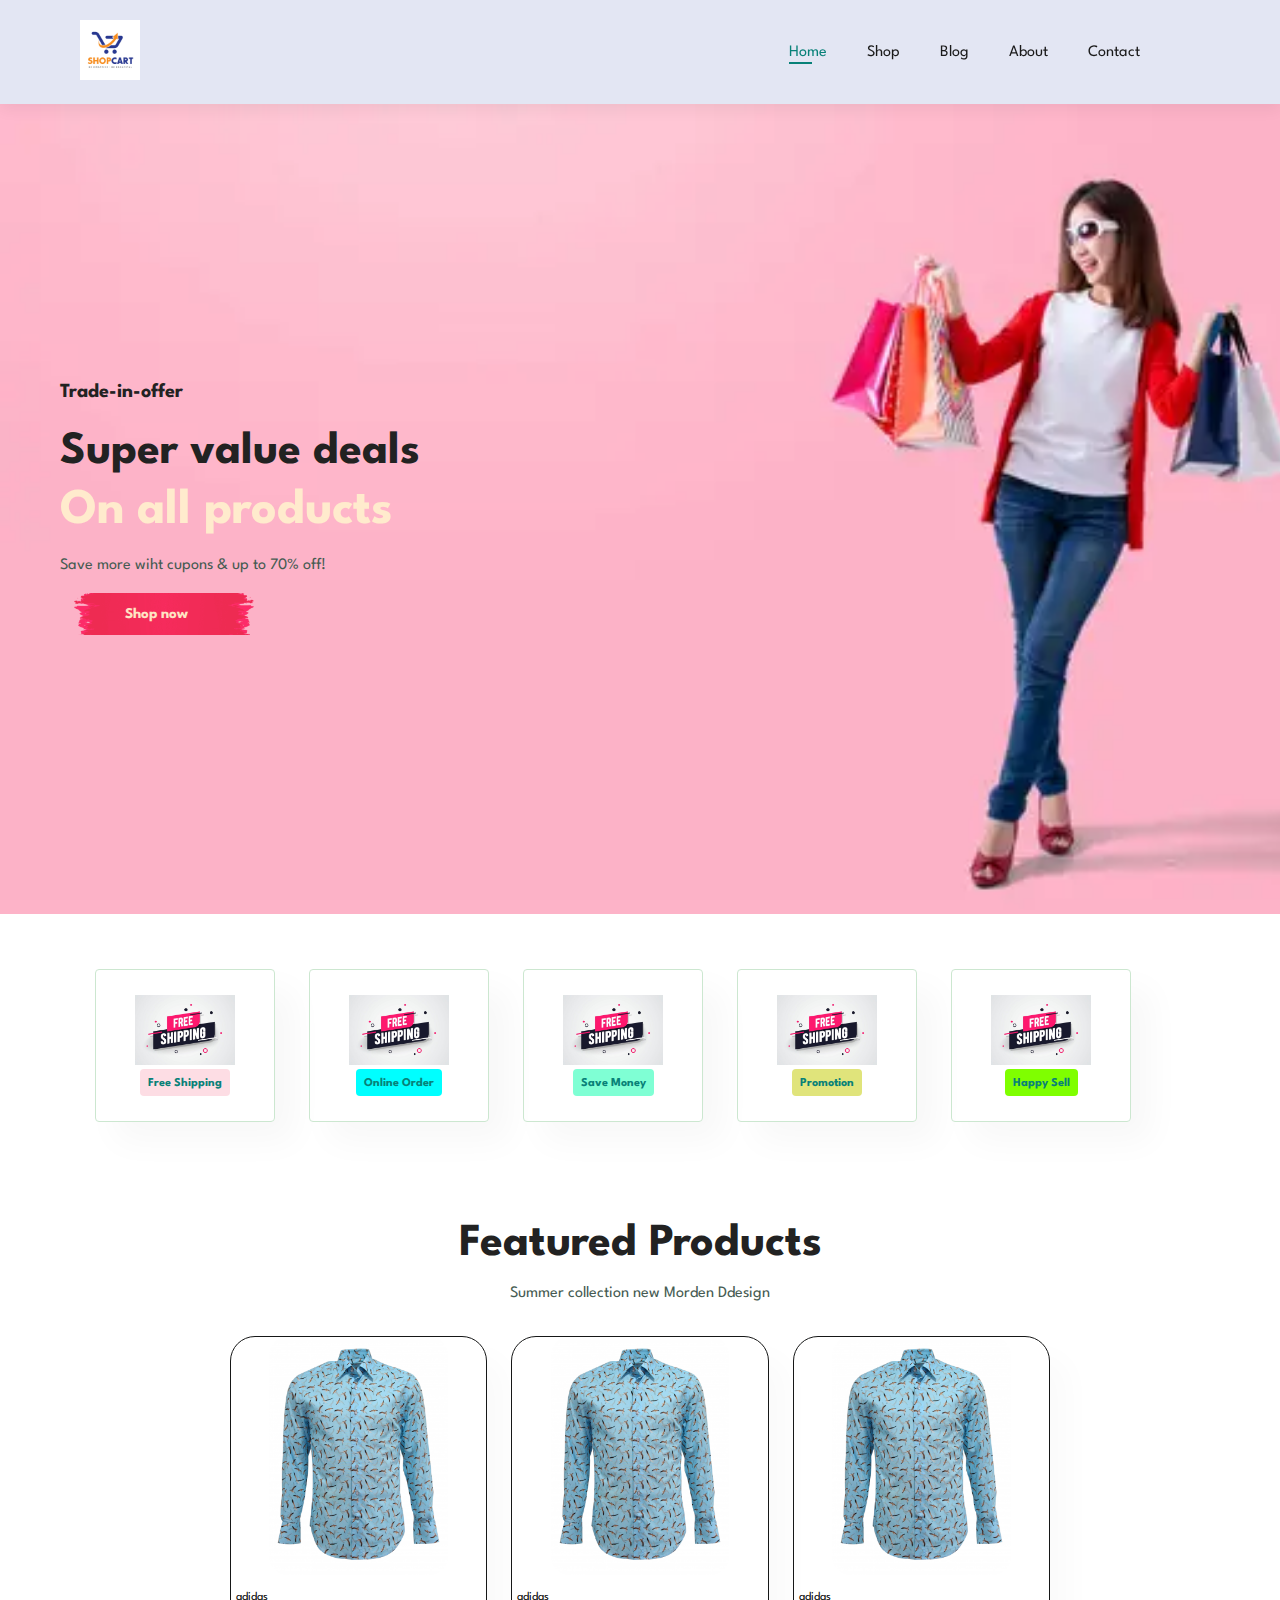
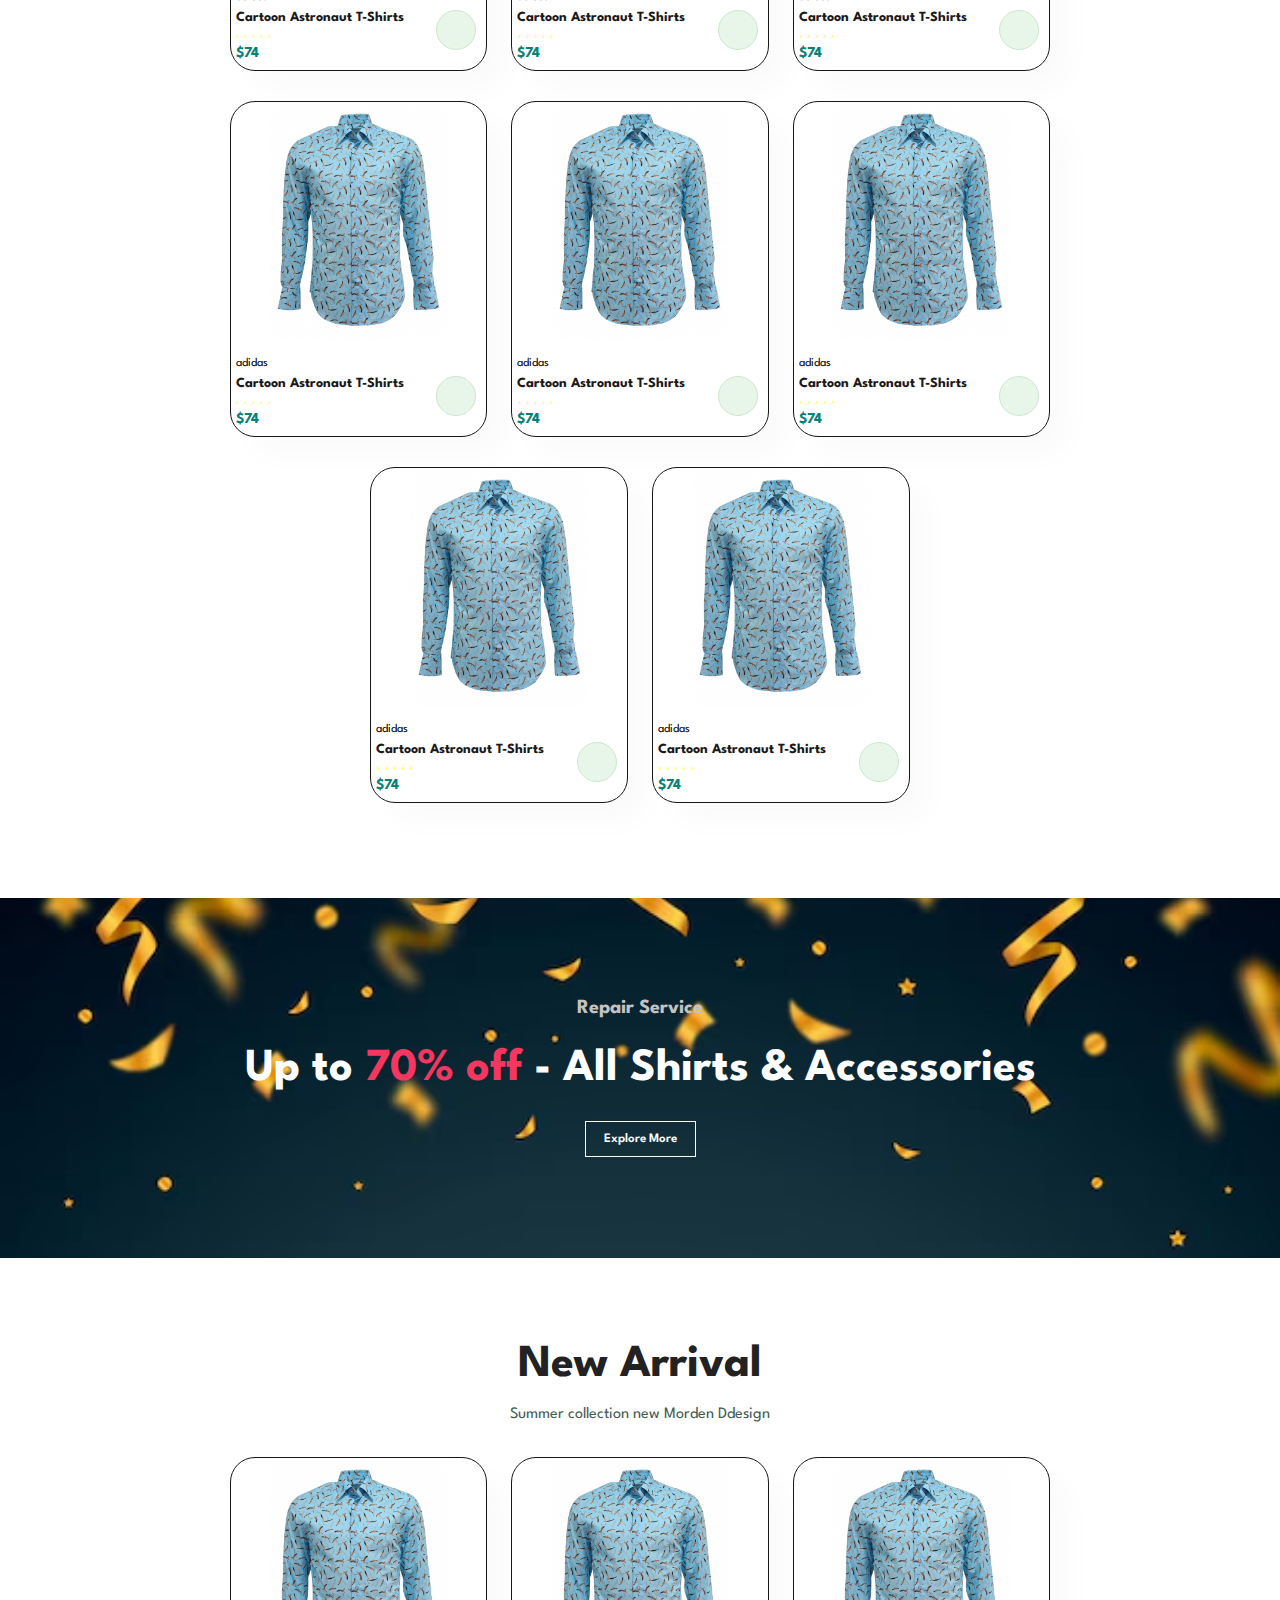
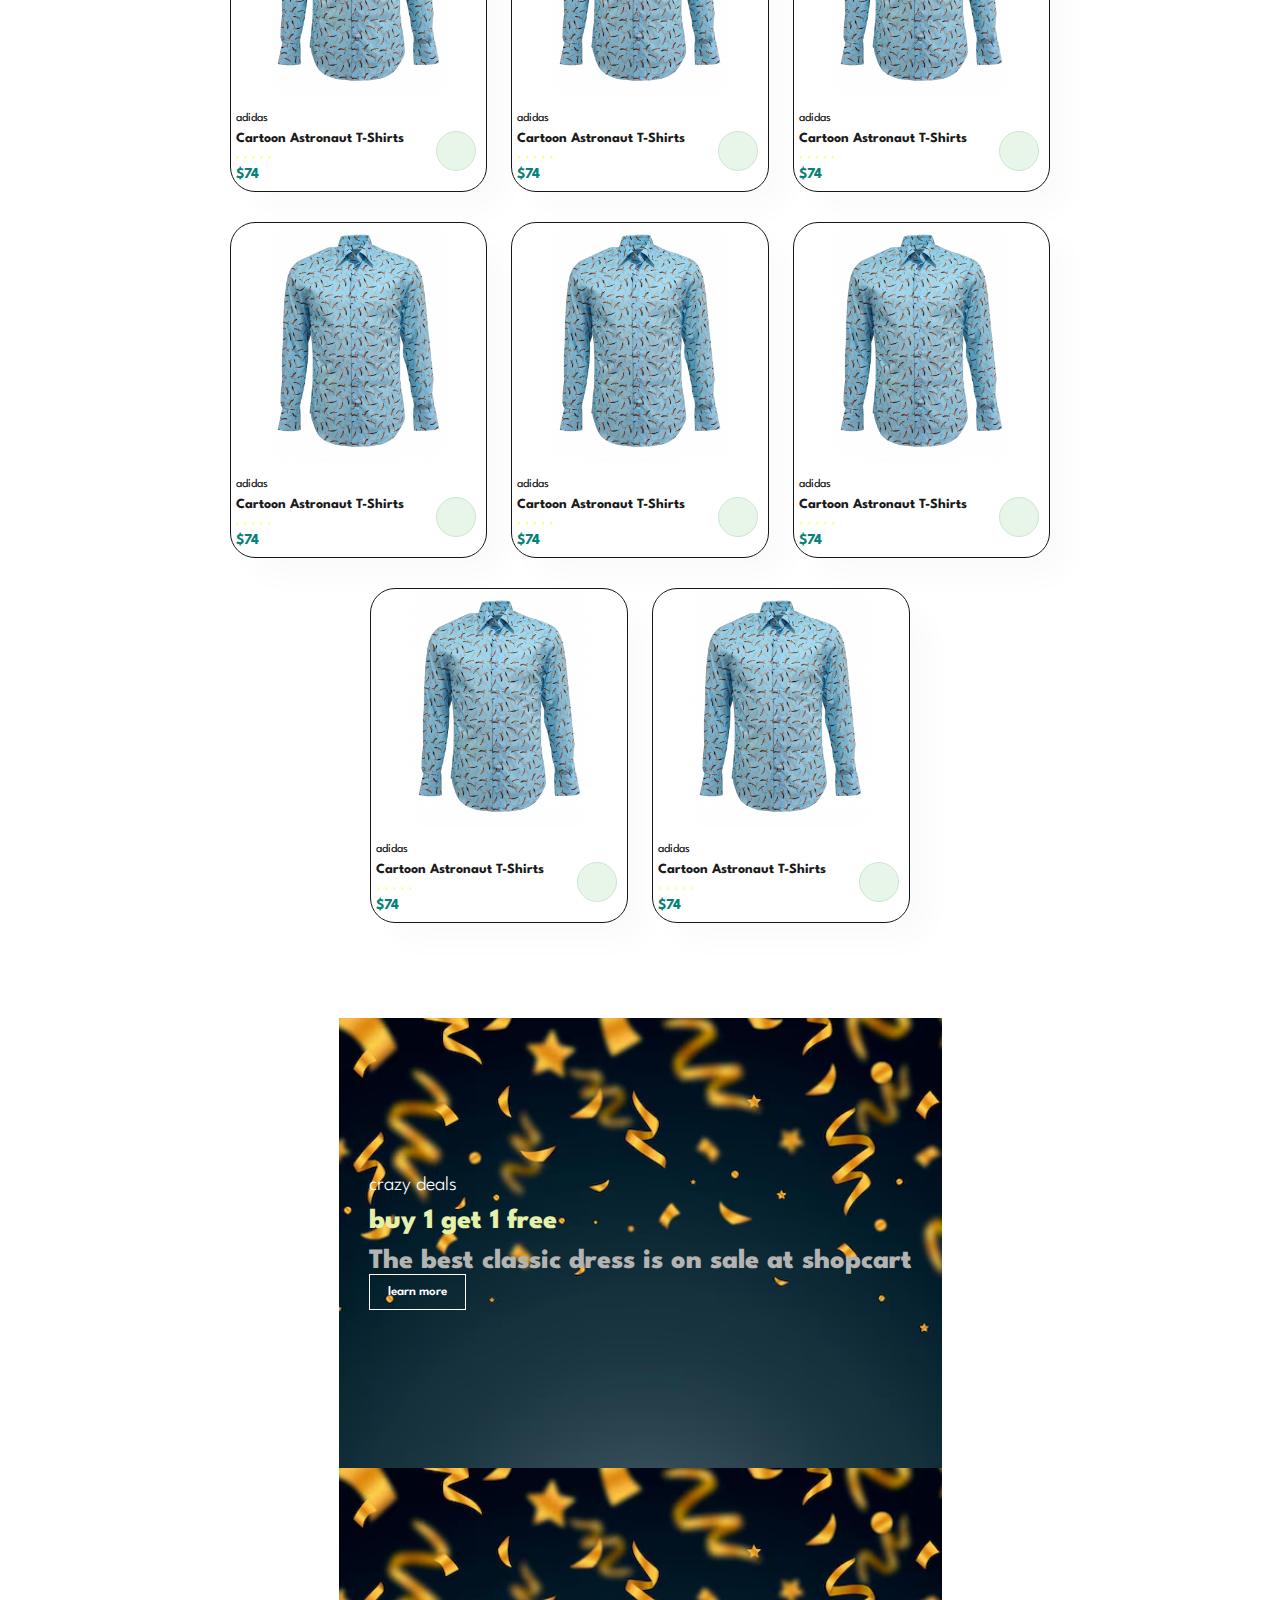
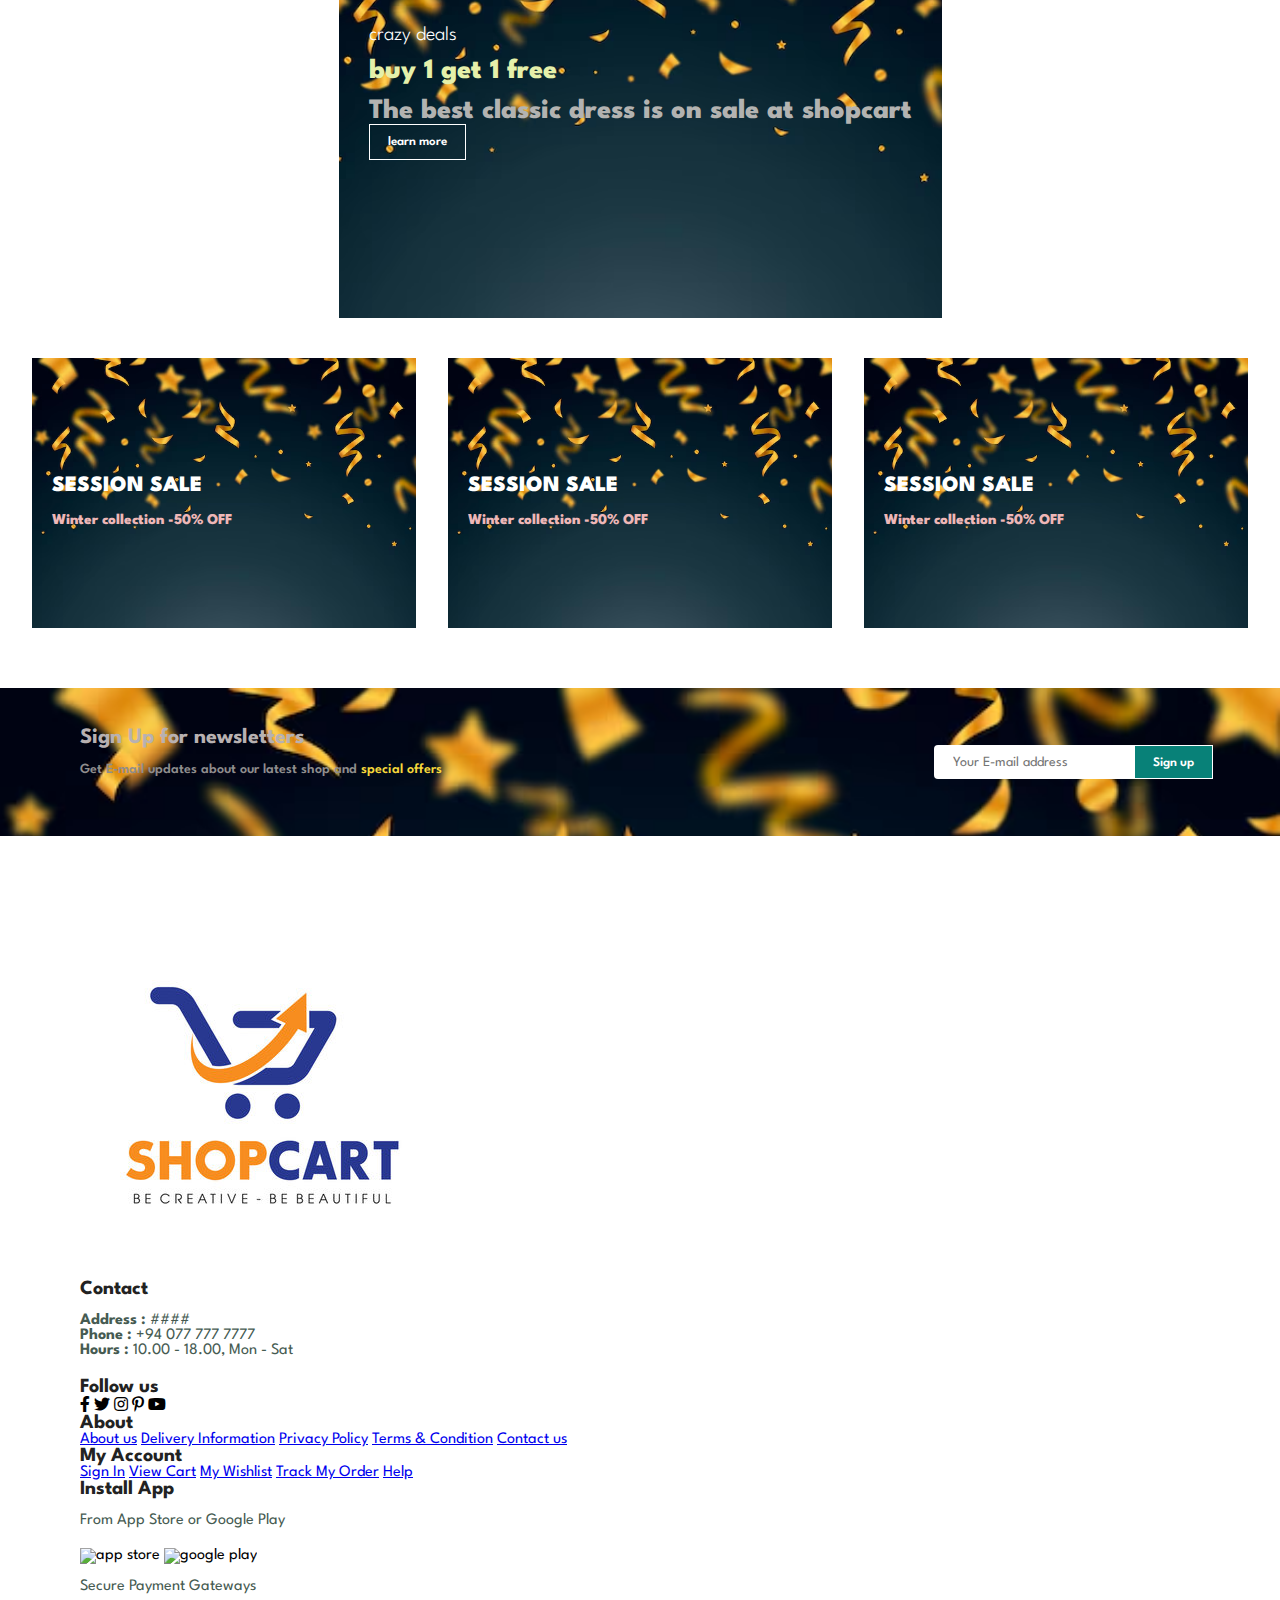
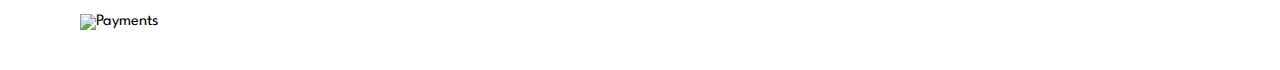
==== index.html @ 523ee002 "footer part installing part added" ====
<!DOCTYPE html>
<html lang="en">

    <head>
        <meta charset="UTF-8">
        <meta http-equiv="X-UA-Compatible" content="IE=edge">
        <meta name="viewport" content="width=device-width, initial-scale=1.0">
        <title>Ecommerce Website</title>
        <link rel="stylesheet" href="https://pro.fontawesome.com/releases/v5.10.0/css/all.css" />
        <link rel="stylesheet" href="https://cdnjs.cloudflare.com/ajax/libs/font-awesome/6.5.2/css/all.min.css" 
        integrity="sha512-SnH5WK+bZxgPHs44uWIX+LLJAJ9/2PkPKZ5QiAj6Ta86w+fsb2TkcmfRyVX3pBnMFcV7oQPJkl9QevSCWr3W6A==" 
        crossorigin="anonymous" referrerpolicy="no-referrer" />        <link rel="stylesheet" href="style.css">
    </head>

    <body>
        <section id="header">
            <a href="#"><img src="assets/img/logo.png" alt="logo" class="logo"></a>

            <div>
                <ul id="navbar">
                    <li><a class="active" href="index.html">Home</a></li>
                    <li><a href="shop.html">Shop</a></li>
                    <li><a href="blog.html">Blog</a></li>
                    <li><a href="about.html">About</a></li>
                    <li><a href="contact.html">Contact</a></li>
                    <li><a href="#"><i class="fa-solid fa-cart-shopping"></i></a></li>
                </ul>
            </div>
        </section>

        <section id="hero">
            <h4>Trade-in-offer</h4>
            <h2>Super value deals</h2>
            <h1>On all products</h1>
            <p>Save more wiht cupons & up to 70% off!</p>
            <button>Shop now</button>
        </section>

        <section id="feature" class="section-p1">
            <div class="fe-box">
                <img src="assets/img/features/free-shipping.jpg" alt="">
                <h6>Free Shipping</h6>
            </div>
            <div class="fe-box">
                <img src="assets/img/features/free-shipping.jpg" alt="">
                <h6>Online Order</h6>
            </div>
            <div class="fe-box">
                <img src="assets/img/features/free-shipping.jpg" alt="">
                <h6>Save Money</h6>
            </div>
            <div class="fe-box">
                <img src="assets/img/features/free-shipping.jpg" alt="">
                <h6>Promotion</h6>
            </div>
            <div class="fe-box">
                <img src="assets/img/features/free-shipping.jpg" alt="">
                <h6>Happy Sell</h6>
            </div>
            <!-- <div class="fe-box">
                <img src="assets/img/features/free-shipping.jpg" alt="">
                <h6>free-shipping</h6>
            </div> -->
        </section>
        
        <section id="product" class="section-p1">
            <h2>Featured Products</h2>
            <p>Summer collection new Morden Ddesign</p>
            <div id="pro">
                <img src="assets/img/shirts/shirt.jpg" alt="img01">
                <div id="des">
                    <span>adidas</span>
                    <h5>Cartoon Astronaut T-Shirts</h5>
                    <div id="star">
                        <i class="fa-solid fa-star"></i>
                        <i class="fa-solid fa-star"></i>
                        <i class="fa-solid fa-star"></i>
                        <i class="fa-solid fa-star"></i>
                        <i class="fa-solid fa-star"></i>
                    </div>
                    <h4>$74</h4>
                    <a href="#"><i class="fa-solid fa-cart-shopping cart"></i></a>
                </div>
            </div>
            <div id="pro">
                <img src="assets/img/shirts/shirt.jpg" alt="img01">
                <div id="des">
                    <span>adidas</span>
                    <h5>Cartoon Astronaut T-Shirts</h5>
                    <div id="star">
                        <i class="fa-solid fa-star"></i>
                        <i class="fa-solid fa-star"></i>
                        <i class="fa-solid fa-star"></i>
                        <i class="fa-solid fa-star"></i>
                        <i class="fa-solid fa-star"></i>
                    </div>
                    <h4>$74</h4>
                    <a href="#"><i class="fa-solid fa-cart-shopping cart"></i></a>
                </div>
            </div>
            <div id="pro">
                <img src="assets/img/shirts/shirt.jpg" alt="img01">
                <div id="des">
                    <span>adidas</span>
                    <h5>Cartoon Astronaut T-Shirts</h5>
                    <div id="star">
                        <i class="fa-solid fa-star"></i>
                        <i class="fa-solid fa-star"></i>
                        <i class="fa-solid fa-star"></i>
                        <i class="fa-solid fa-star"></i>
                        <i class="fa-solid fa-star"></i>
                    </div>
                    <h4>$74</h4>
                    <a href="#"><i class="fa-solid fa-cart-shopping cart"></i></a>
                </div>
            </div>
            <div id="pro">
                <img src="assets/img/shirts/shirt.jpg" alt="img01">
                <div id="des">
                    <span>adidas</span>
                    <h5>Cartoon Astronaut T-Shirts</h5>
                    <div id="star">
                        <i class="fa-solid fa-star"></i>
                        <i class="fa-solid fa-star"></i>
                        <i class="fa-solid fa-star"></i>
                        <i class="fa-solid fa-star"></i>
                        <i class="fa-solid fa-star"></i>
                    </div>
                    <h4>$74</h4>
                    <a href="#"><i class="fa-solid fa-cart-shopping cart"></i></a>
                </div>
            </div>
            <div id="pro">
                <img src="assets/img/shirts/shirt.jpg" alt="img01">
                <div id="des">
                    <span>adidas</span>
                    <h5>Cartoon Astronaut T-Shirts</h5>
                    <div id="star">
                        <i class="fa-solid fa-star"></i>
                        <i class="fa-solid fa-star"></i>
                        <i class="fa-solid fa-star"></i>
                        <i class="fa-solid fa-star"></i>
                        <i class="fa-solid fa-star"></i>
                    </div>
                    <h4>$74</h4>
                    <a href="#"><i class="fa-solid fa-cart-shopping cart"></i></a>
                </div>
            </div>
            <div id="pro">
                <img src="assets/img/shirts/shirt.jpg" alt="img01">
                <div id="des">
                    <span>adidas</span>
                    <h5>Cartoon Astronaut T-Shirts</h5>
                    <div id="star">
                        <i class="fa-solid fa-star"></i>
                        <i class="fa-solid fa-star"></i>
                        <i class="fa-solid fa-star"></i>
                        <i class="fa-solid fa-star"></i>
                        <i class="fa-solid fa-star"></i>
                    </div>
                    <h4>$74</h4>
                    <a href="#"><i class="fa-solid fa-cart-shopping cart"></i></a>
                </div>
            </div>
            <div id="pro">
                <img src="assets/img/shirts/shirt.jpg" alt="img01">
                <div id="des">
                    <span>adidas</span>
                    <h5>Cartoon Astronaut T-Shirts</h5>
                    <div id="star">
                        <i class="fa-solid fa-star"></i>
                        <i class="fa-solid fa-star"></i>
                        <i class="fa-solid fa-star"></i>
                        <i class="fa-solid fa-star"></i>
                        <i class="fa-solid fa-star"></i>
                    </div>
                    <h4>$74</h4>
                    <a href="#"><i class="fa-solid fa-cart-shopping cart"></i></a>
                </div>
            </div>
            <div id="pro">
                <img src="assets/img/shirts/shirt.jpg" alt="img01">
                <div id="des">
                    <span>adidas</span>
                    <h5>Cartoon Astronaut T-Shirts</h5>
                    <div id="star">
                        <i class="fa-solid fa-star"></i>
                        <i class="fa-solid fa-star"></i>
                        <i class="fa-solid fa-star"></i>
                        <i class="fa-solid fa-star"></i>
                        <i class="fa-solid fa-star"></i>
                    </div>
                    <h4>$74</h4>
                    <a href="#"><i class="fa-solid fa-cart-shopping cart"></i></a>
                </div>
            </div>
        </section>

        <section id="banner" class="section-m1">
            <h4>Repair Service</h4>
            <h2>Up to <span>70% off </span>- All Shirts & Accessories</h2>
            <button id="btn">Explore More</button>
        </section>

        <section id="product" class="section-p1">
            <h2>New Arrival</h2>
            <p>Summer collection new Morden Ddesign</p>
            <div id="pro">
                <img src="assets/img/shirts/shirt.jpg" alt="img01">
                <div id="des">
                    <span>adidas</span>
                    <h5>Cartoon Astronaut T-Shirts</h5>
                    <div id="star">
                        <i class="fa-solid fa-star"></i>
                        <i class="fa-solid fa-star"></i>
                        <i class="fa-solid fa-star"></i>
                        <i class="fa-solid fa-star"></i>
                        <i class="fa-solid fa-star"></i>
                    </div>
                    <h4>$74</h4>
                    <a href="#"><i class="fa-solid fa-cart-shopping cart"></i></a>
                </div>
            </div>
            <div id="pro">
                <img src="assets/img/shirts/shirt.jpg" alt="img01">
                <div id="des">
                    <span>adidas</span>
                    <h5>Cartoon Astronaut T-Shirts</h5>
                    <div id="star">
                        <i class="fa-solid fa-star"></i>
                        <i class="fa-solid fa-star"></i>
                        <i class="fa-solid fa-star"></i>
                        <i class="fa-solid fa-star"></i>
                        <i class="fa-solid fa-star"></i>
                    </div>
                    <h4>$74</h4>
                    <a href="#"><i class="fa-solid fa-cart-shopping cart"></i></a>
                </div>
            </div>
            <div id="pro">
                <img src="assets/img/shirts/shirt.jpg" alt="img01">
                <div id="des">
                    <span>adidas</span>
                    <h5>Cartoon Astronaut T-Shirts</h5>
                    <div id="star">
                        <i class="fa-solid fa-star"></i>
                        <i class="fa-solid fa-star"></i>
                        <i class="fa-solid fa-star"></i>
                        <i class="fa-solid fa-star"></i>
                        <i class="fa-solid fa-star"></i>
                    </div>
                    <h4>$74</h4>
                    <a href="#"><i class="fa-solid fa-cart-shopping cart"></i></a>
                </div>
            </div>
            <div id="pro">
                <img src="assets/img/shirts/shirt.jpg" alt="img01">
                <div id="des">
                    <span>adidas</span>
                    <h5>Cartoon Astronaut T-Shirts</h5>
                    <div id="star">
                        <i class="fa-solid fa-star"></i>
                        <i class="fa-solid fa-star"></i>
                        <i class="fa-solid fa-star"></i>
                        <i class="fa-solid fa-star"></i>
                        <i class="fa-solid fa-star"></i>
                    </div>
                    <h4>$74</h4>
                    <a href="#"><i class="fa-solid fa-cart-shopping cart"></i></a>
                </div>
            </div>
            <div id="pro">
                <img src="assets/img/shirts/shirt.jpg" alt="img01">
                <div id="des">
                    <span>adidas</span>
                    <h5>Cartoon Astronaut T-Shirts</h5>
                    <div id="star">
                        <i class="fa-solid fa-star"></i>
                        <i class="fa-solid fa-star"></i>
                        <i class="fa-solid fa-star"></i>
                        <i class="fa-solid fa-star"></i>
                        <i class="fa-solid fa-star"></i>
                    </div>
                    <h4>$74</h4>
                    <a href="#"><i class="fa-solid fa-cart-shopping cart"></i></a>
                </div>
            </div>
            <div id="pro">
                <img src="assets/img/shirts/shirt.jpg" alt="img01">
                <div id="des">
                    <span>adidas</span>
                    <h5>Cartoon Astronaut T-Shirts</h5>
                    <div id="star">
                        <i class="fa-solid fa-star"></i>
                        <i class="fa-solid fa-star"></i>
                        <i class="fa-solid fa-star"></i>
                        <i class="fa-solid fa-star"></i>
                        <i class="fa-solid fa-star"></i>
                    </div>
                    <h4>$74</h4>
                    <a href="#"><i class="fa-solid fa-cart-shopping cart"></i></a>
                </div>
            </div>
            <div id="pro">
                <img src="assets/img/shirts/shirt.jpg" alt="img01">
                <div id="des">
                    <span>adidas</span>
                    <h5>Cartoon Astronaut T-Shirts</h5>
                    <div id="star">
                        <i class="fa-solid fa-star"></i>
                        <i class="fa-solid fa-star"></i>
                        <i class="fa-solid fa-star"></i>
                        <i class="fa-solid fa-star"></i>
                        <i class="fa-solid fa-star"></i>
                    </div>
                    <h4>$74</h4>
                    <a href="#"><i class="fa-solid fa-cart-shopping cart"></i></a>
                </div>
            </div>
            <div id="pro">
                <img src="assets/img/shirts/shirt.jpg" alt="img01">
                <div id="des">
                    <span>adidas</span>
                    <h5>Cartoon Astronaut T-Shirts</h5>
                    <div id="star">
                        <i class="fa-solid fa-star"></i>
                        <i class="fa-solid fa-star"></i>
                        <i class="fa-solid fa-star"></i>
                        <i class="fa-solid fa-star"></i>
                        <i class="fa-solid fa-star"></i>
                    </div>
                    <h4>$74</h4>
                    <a href="#"><i class="fa-solid fa-cart-shopping cart"></i></a>
                </div>
            </div>
        </section>
        
        <section id="sm-banner" class="section-p1">
            <div class="banner-box">
                <h4>crazy deals</h4>
                <h2>buy 1 get 1 free</h2>
                <span>The best classic dress is on sale at shopcart</span>
                <button>learn more</button>
            </div>
            <div class="banner-box  banner-box2">
                <h4>crazy deals</h4>
                <h2>buy 1 get 1 free</h2>
                <span>The best classic dress is on sale at shopcart</span>
                <button>learn more</button>
            </div>
        </section>
        
        <section id="banner3">
            <div class="banner-box">
                <h2>SESSION SALE</h2>
                <h3>Winter collection -50% OFF</h3>
            </div>
            <div class="banner-box banner-box2">
                <h2>SESSION SALE</h2>
                <h3>Winter collection -50% OFF</h3>
            </div>
            <div class="banner-box banner-box3">
                <h2>SESSION SALE</h2>
                <h3>Winter collection -50% OFF</h3>
            </div>
        </section>

        <section id="newsletter" class="section-m1 section-p1">
            <div class="newstext">
                <h4>Sign Up for newsletters</h4>
                <p>Get E-mail updates about our latest shop and <span>special offers</span></p>
            </div>
            <div class="form">
                <form action="" method="post">
                    <input type="text" placeholder="Your E-mail address">
                    <button id="btn">Sign up</button>
                </form>
            </div>
        </section>

        <footer class="section-p1">
            <div class="col">
                <img src="assets/img/logo.png" alt="logo">
                <h4>Contact</h4>
                <p>
                    <strong>Address :</strong> #### <br>
                    <strong>Phone :</strong> +94 077 777 7777 <br>
                    <strong>Hours :</strong> 10.00 - 18.00, Mon - Sat 
                </p>
                <div class="follow">
                    <h4>Follow us</h4>
                    <div class="icon">
                        <i class="fab fa-facebook-f"></i>
                        <i class="fab fa-twitter"></i>
                        <i class="fab fa-instagram"></i>
                        <i class="fab fa-pinterest-p"></i>
                        <i class="fab fa-youtube"></i>
                    </div>
                </div>
            </div>

            <div class="col">
                <h4>About</h4>
                <a href="#">About us</a>
                <a href="#">Delivery Information</a>
                <a href="#">Privacy Policy</a>
                <a href="#">Terms & Condition</a>
                <a href="#">Contact us</a>
            </div>

            <div class="col"></div>
                <h4>My Account</h4>
                <a href="#">Sign In</a>
                <a href="#">View Cart</a>
                <a href="#">My Wishlist</a>
                <a href="#">Track My Order</a>
                <a href="#">Help</a>
            </div>

            <div class="col install">
                <h4>Install App</h4>
                <p>From App Store or Google Play</p>
                <div class="row">
                    <img src="" alt="app store">
                    <img src="" alt="google play">
                </div>
                <p>Secure Payment Gateways</p>
                <img src="" alt="Payments">
            </div>
        </footer>
        <script src="script.js"></script>
    </body>

</html>
---- style.css ----
@import url('https://fonts.googleapis.com/css2?family=spartan:wght@100;200;300;400;500;600;700;800;900&display=swap');
*{
    margin:0;
    padding:0;
    box-sizing: border-box;
    font-family: 'spartan',sans-serif;
}

h1{
    font-size: 50px;
    line-height: 64px;
    color: #222;
}

h2{
    font-size: 46px;
    line-height: 54px;
    color: #222;
}

h4{
    font-size: 20px;
    color: #222;
}

h6{
    font-weight: 700;
    font-size: 12px;
}

p{
    font-size: 16px;
    color: #465b52;
    margin: 15px 0 20px 0;
}

.section-p1{
    padding: 40px 80px;
}

.section-m1{
    margin: 40px 0;
}

#btn{
    font-size: 13px;
    font-weight: 600;
    padding: 11px 18px;
    color: #fff;
    background-color:transparent;
    /* border-radius: 4px; */
    cursor: pointer;
    border: 1px solid #fff;
    outline: none;
    transition: 0.2s;
}

body{
    width: 100%;
}

/* Header Section */
#header{
    display: flex;
    align-items:center;
    justify-content: space-between;
    padding: 20px 80px;
    background: #E3E6F3;
    box-shadow: 0 5px 15px rgba(0, 0, 0, 0.06);
    z-index: 999;
    position: sticky;
    top: 0;
    left: 0;
}

#navbar{
    display: flex;
    align-items:center;
    justify-content: space-between;
}

#navbar li{
    list-style: none;
    padding: 0 20px;
    position: relative;
}

#navbar li a{
    text-decoration: none;
    font-size: 16px;
    font-weight: 600px;
    color: #1a1a1a;
    transition: 0.3s ease;
}

#navbar li a:hover,
#navbar li a.active{
    color:#088178
    
}

#navbar li a.active::after,
#navbar li a:hover::after {
    content: "";
    width: 30%;
    height: 2px;
    background: #088178;
    position: absolute;
    bottom: -4px;
    left: 20px;
}

.logo{
    max-width: 60px;
    max-height: 60px;
}

/* Home Page */

#hero{
    background-image: url("assets/img/background.png");
    height: 90vh;
    width: 100%;
    background-size: cover;
    background-position: top left ;
    padding: 60px;
    display: flex;
    flex-direction: column;
    align-items:flex-start;
    justify-content: center;
}

#hero h4{
    padding-bottom: 2%;
}

#hero h1{
    color: blanchedalmond;
}

#hero button{
    background-image: url("assets/img/btn.png");
    background-color: transparent;
    color: bisque;
    border: 0;
    padding: 14px 80px 14px 65px;
    background-repeat: no-repeat;
    cursor: pointer;
    font-weight: 700;
    font-size: 15px;
    background-size: cover;
    background-position: center;
}

/* Features */

#feature .fe-box{
    width: 180px;
    text-align: center;
    padding: 25px 15px;
    box-shadow: 20px 20px 34px rgba(0, 0, 0, 0.03);
    border: 1px solid #cce7d0;
    border-radius: 4px;
    margin: 15px 15px;
    
}

#feature .fe-box:hover{
    box-shadow: 20px 20px 54px rgba(0, 0, 0, 0.1);
}

#feature .fe-box h6{
    display:inline-block;
    padding: 9px 8px 6px 8px;
    line-height: 1;
    border-radius: 4px;
    color: #088178;
    background-color: #fddde4;

}

.fe-box{
    display:inline-block;
    align-items:center;
    justify-content: space-between;
    
}

#feature .fe-box img{
    max-width: 100px;
    max-height: 100px;
}

#feature .fe-box:nth-child(2) h6{
    background-color:aqua ;
}
#feature .fe-box:nth-child(3) h6{
    background-color: aquamarine ;
}
#feature .fe-box:nth-child(4) h6{
    background-color:rgb(224, 228, 123);
}
#feature .fe-box:nth-child(5) h6{
    background-color:chartreuse ;
}
#feature .fe-box:nth-child(6) h6{
    background-color:aqua ;
}

/* Product */

#product {
    text-align: center;
}

#pro {
    width: 23%;
    min-width: 250px;
    /* padding: 10px 12px; */
    border: 1px solid #161717;
    border-radius: 25px;
    cursor: pointer;
    box-shadow: 20px 20px 30px rgba(0, 0, 0, 0.02);
    margin: 15px 10px;
    transition: 0.2s ease;
    position: relative;
    display:inline-block;
    align-items:center;
    justify-content: space-between;
}

#pro:hover {
    box-shadow: 20px 20px 30px rgba(0, 0, 0, 0.06);
}

#pro img {
    width:70%;
    /* height: 60%; */
    border-radius: 20px;
}

#des {
    text-align: start;
    padding: 10px 5px;
}

#des span {
    color: #060606;
    font-size: 12px;
}

#des h5 {
    padding-top: 7px;
    color: #1a1a1a;
    font-size: 14px;
}

#des i {
    font-size: 12px;
    color: yellow;
}

#des h4 {
    padding-top: 7px;
    font-size: 15px;
    font-weight: 700;
    color: #088178;
}

.cart {
    width: 40px;
    height: 40px;
    line-height: 40px;
    border-radius: 50px;
    background-color: #e8f6ea;
    font-weight: 500;
    color: #088178;
    border: 1px solid #cce7d0;
    position: absolute;
    bottom: 20px;
    right: 10px;
}

/* Banner */

#banner{
    display: flex;
    flex-direction: column;
    justify-content: center;
    align-items: center;
    text-align: center;
    background-image: url("assets/img/banner.png");
    background-repeat:no-repeat;
    width: 100%;
    height: 40vh;
    background-size: cover;
    background-position: center;
}
/* 
#banner img{
    width: 100%;
    height: 60%; 
    border-radius: 20px;
} */

#banner h4{
    color: rgb(199, 194, 194);
}

#banner h2{
    padding: 25px 0 25px 0;
    color: white;
}

#banner h2 span{
    color: #f3375f;
}

#banner button:hover{
    color: white;
    background-color: #088178;
}

/* sm-banner */

#sm-banner{
    display:flex;
    align-items:center;
    justify-content: space-evenly;
    flex-wrap: wrap;
}

#sm-banner .banner-box{
    display: flex;
    flex-direction: column;
    justify-content: center;
    align-items: flex-start;
    background-image: url("assets/img/banner.png");
    /* background-repeat:no-repeat; */
    min-width: 580px;
    height: 50vh;
    background-size: cover;
    background-position: center;
    padding: 30px;
}

#sm-banner h4{
    color: white;
    font-size: 20px;
    font-weight: 300;
}

#sm-banner h2{
    color: rgb(229, 240, 170);
    font-size: 28px;
    font-weight: 800;
}

#sm-banner span{
    color: rgb(179, 179, 177);
    font-size: 28px;
    font-weight: 800;
}

#sm-banner button{
    font-size: 13px;
    font-weight: 600;
    padding: 11px 18px;
    color: #fff;
    background-color:transparent;
    /* border-radius: 4px; */
    cursor: pointer;
    border: 1px solid #fff;
    outline: none;
    transition: 0.2s;
}

#sm-banner .banner-box:hover button{
    /* color: white; */
    background-color: #088178;
    border: 1px solid #088178;
}

#sm-banner .banner-box2 {
    background-image: url("assets/img/banner.png");
}

/* Banner 3 */

#banner3{
    display:flex;
    align-items:center;
    justify-content: space-evenly;
    flex-wrap: wrap;
    /* padding: 0 80px; */
}

#banner3 .banner-box{
    display: flex;
    flex-direction: column;
    justify-content: center;
    align-items: flex-start;
    background-image: url("assets/img/banner.png");
    /* background-repeat:no-repeat; */
    min-width: 30%;
    height: 30vh;
    background-size: cover;
    background-position: center;
    padding: 20px;
    margin-bottom: 20px;
}

#banner3 h2{
    color: #fff;
    font-weight: 900;
    font-size: 22px;
}

#banner3 h3{
    color: #eeb7b7;
    font-weight: 800;
    font-size: 15px;
}

#banner3 .banner-box2 {
    background-image: url("assets/img/banner.png");
}

#banner3 .banner-box3 {
    background-image: url("assets/img/banner.png");
}

/* Newsletter */

#newsletter{
    display: flex;
    justify-content: space-between;
    flex-wrap: wrap;
    align-items: center;
    background-image: url("assets/img/banner.png");
    background-repeat: no-repeat;
    background-size: cover;
    /* background-position: 20% 30%; */
    background-color: #1a1a1a;
}

#newsletter h4{
    font-size: 22px;
    font-weight: 700;
    color: rgb(184, 177, 177);
}

#newsletter p{
    font-size: 14px;
    font-weight: 600;
    color: rgb(143, 141, 141);
}

#newsletter p span{
    color: rgb(247, 216, 59);
}

#newsletter input {
    height: 2.125rem;
    padding: 0 1.25em;
    font-size: 14px;
    border: 1px solid transparent;
    border-radius: 4px;
    width: 100%;
    outline: none;
    border-top-right-radius: 0;
    border-bottom-right-radius: 0;
}

#newsletter form{
    display: flex;
    width: 105%;
}

#newsletter button {
    height: 2.125rem;
    background-color: #088178;
    color: #fff;
    white-space: nowrap;
    border-top-left-radius: 0;
    border-bottom-left-radius: 0;
}
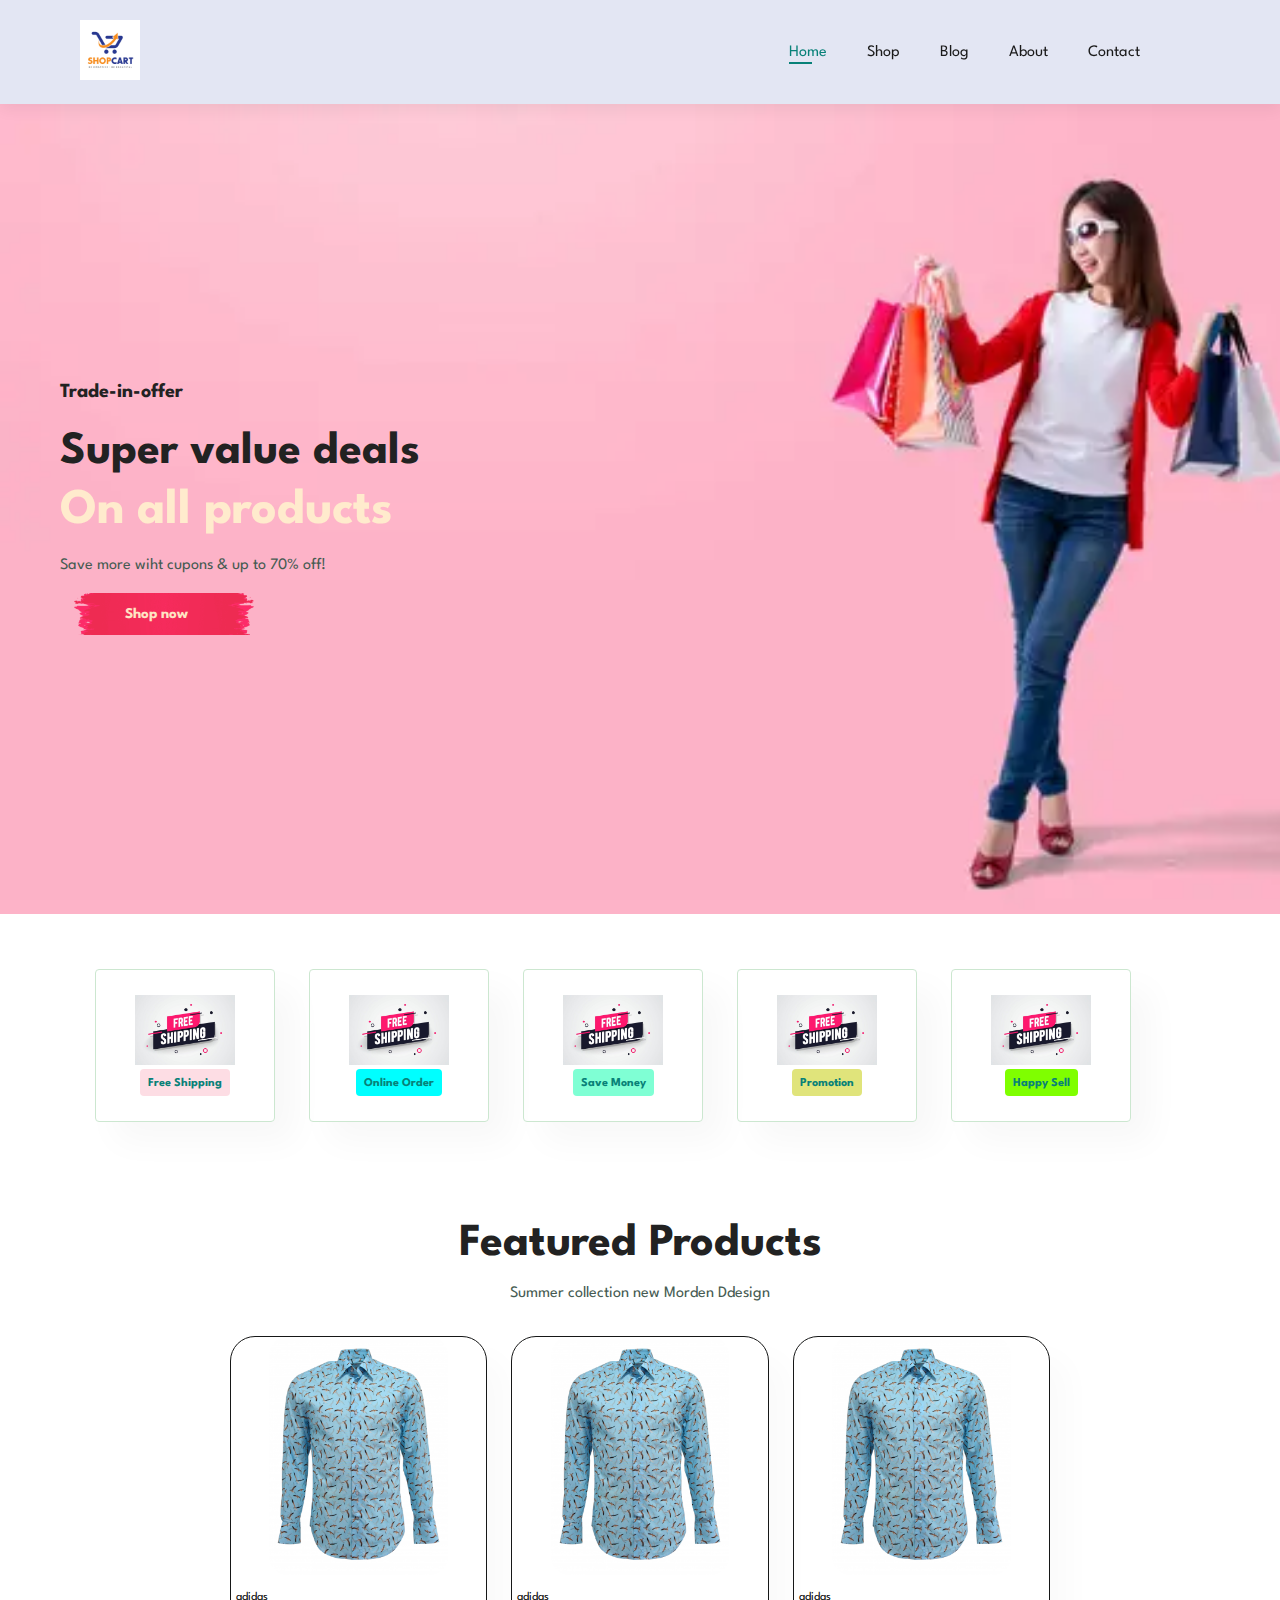
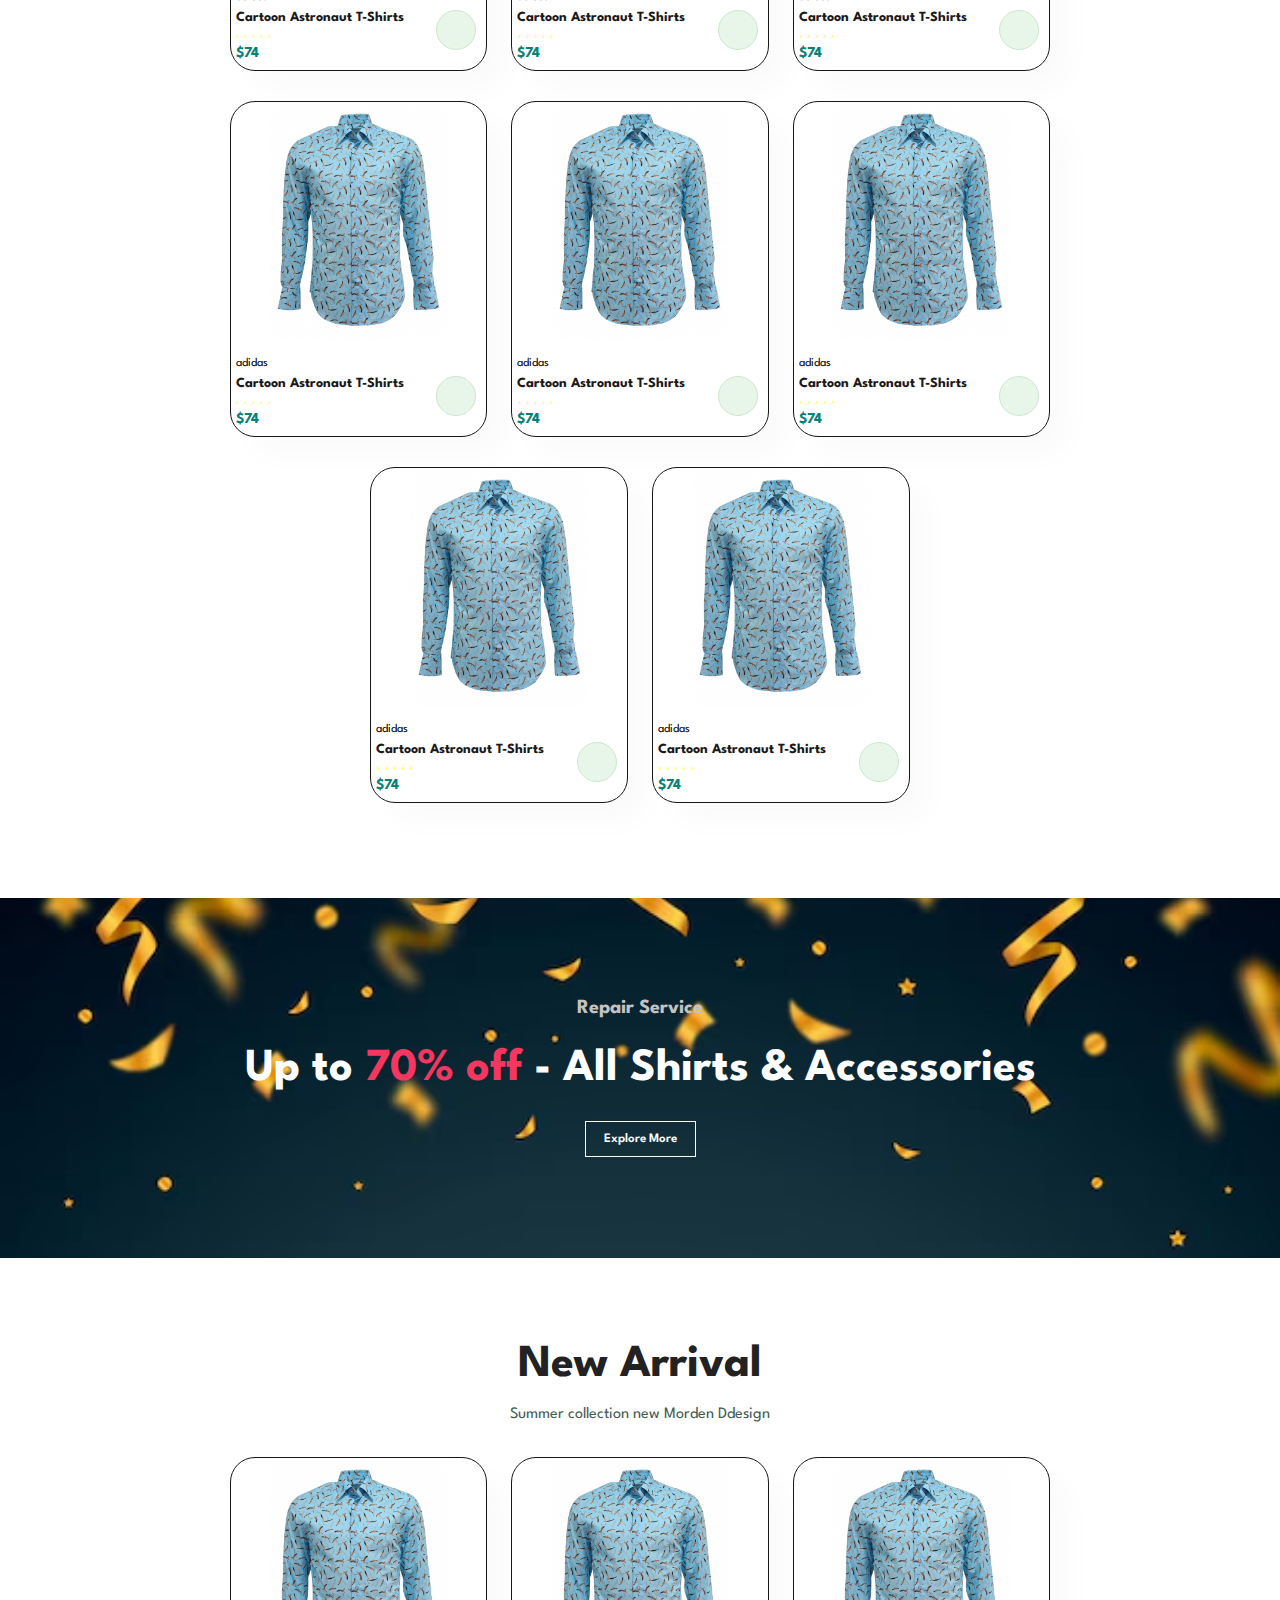
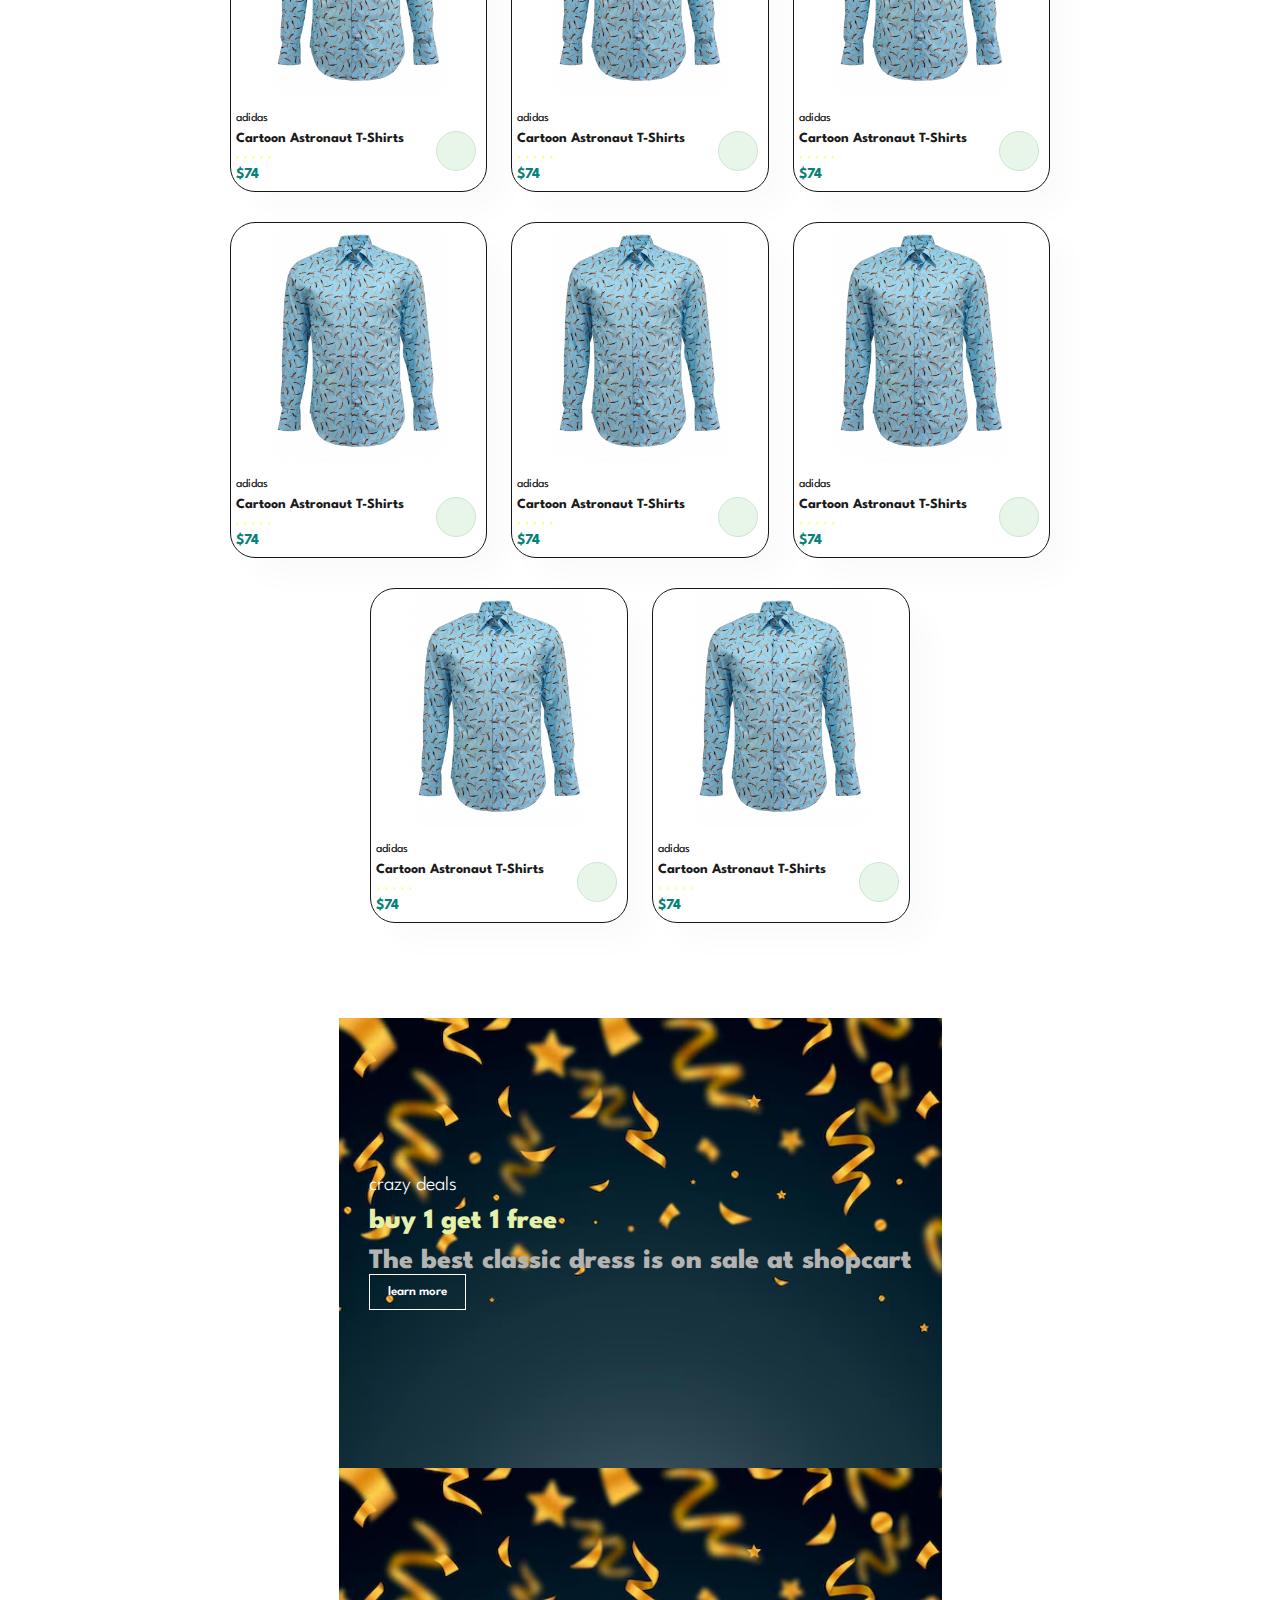
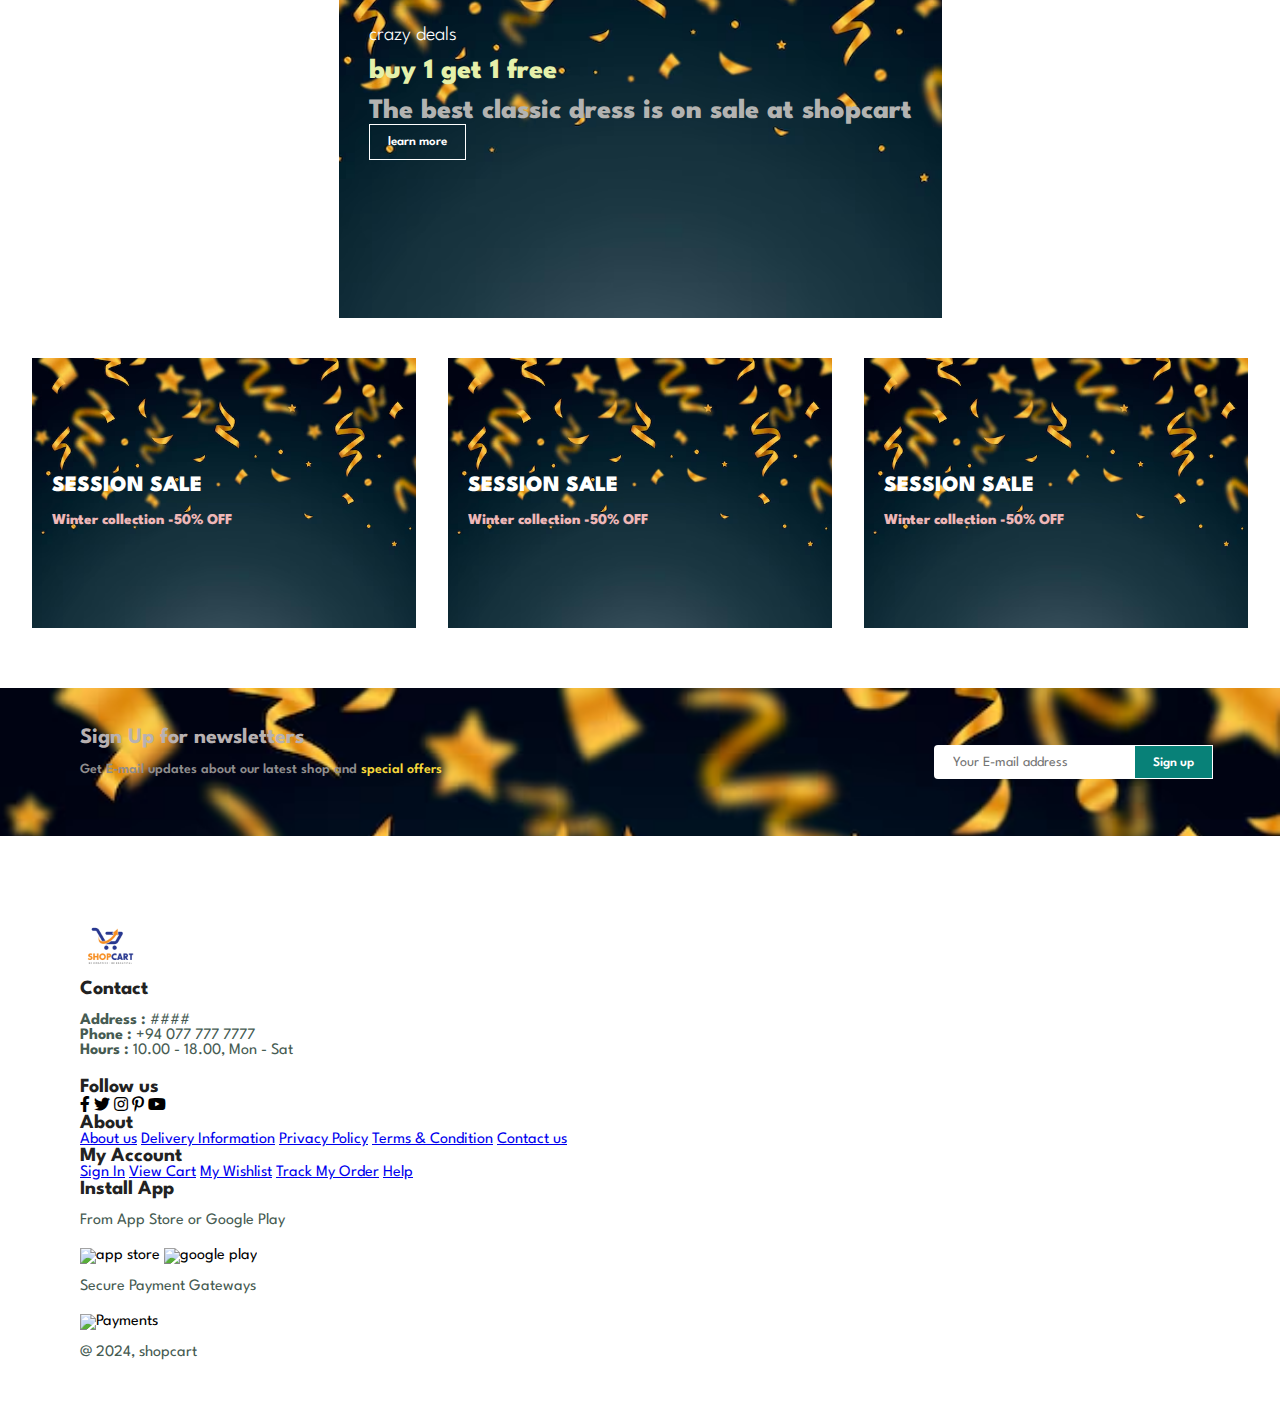
==== commit 383fc06c: "copyrights added" ====
--- a/index.html
+++ b/index.html
@@ -380,7 +380,7 @@
 
         <footer class="section-p1">
             <div class="col">
-                <img src="assets/img/logo.png" alt="logo">
+                <img src="assets/img/logo.png" alt="logo" class="logo">
                 <h4>Contact</h4>
                 <p>
                     <strong>Address :</strong> #### <br>
@@ -427,6 +427,10 @@
                 <p>Secure Payment Gateways</p>
                 <img src="" alt="Payments">
             </div>
+
+            <div class="copyright">
+                <p>@ 2024, shopcart</p>
+            </div>
         </footer>
         <script src="script.js"></script>
     </body>
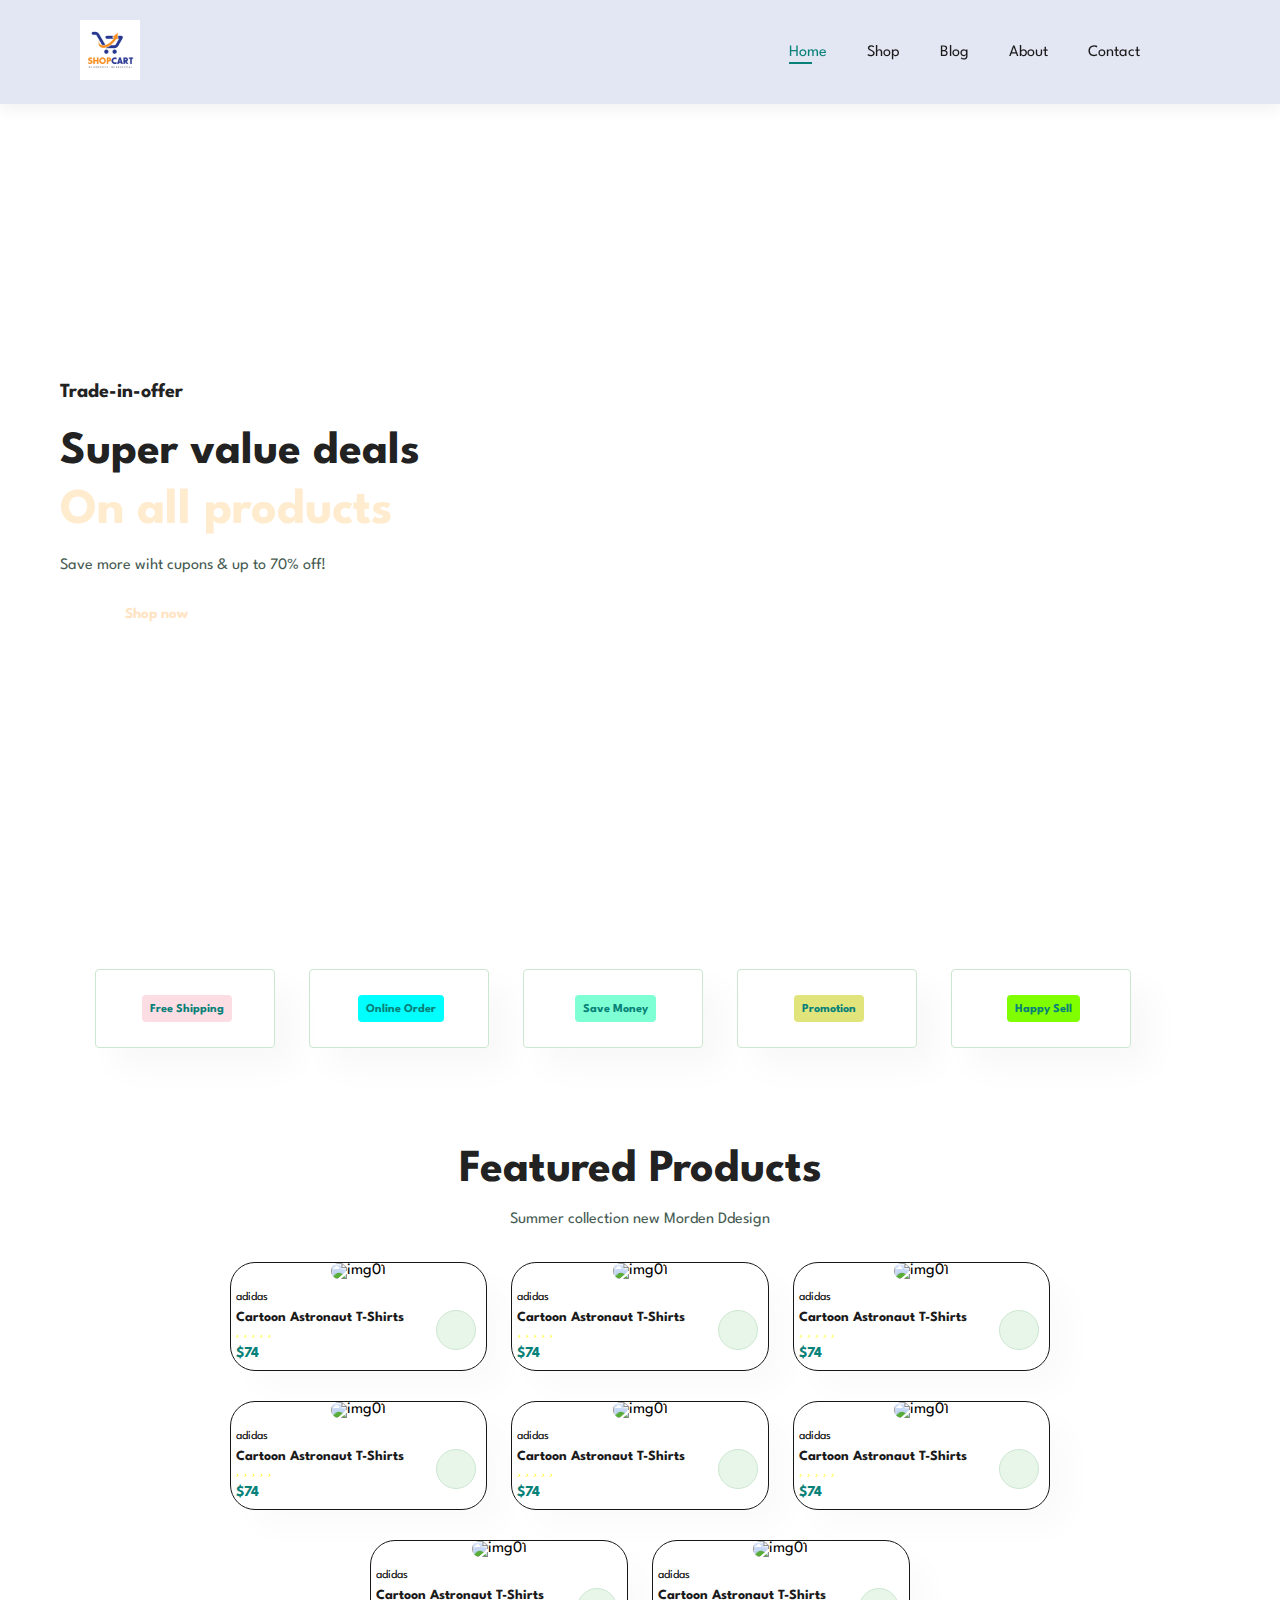
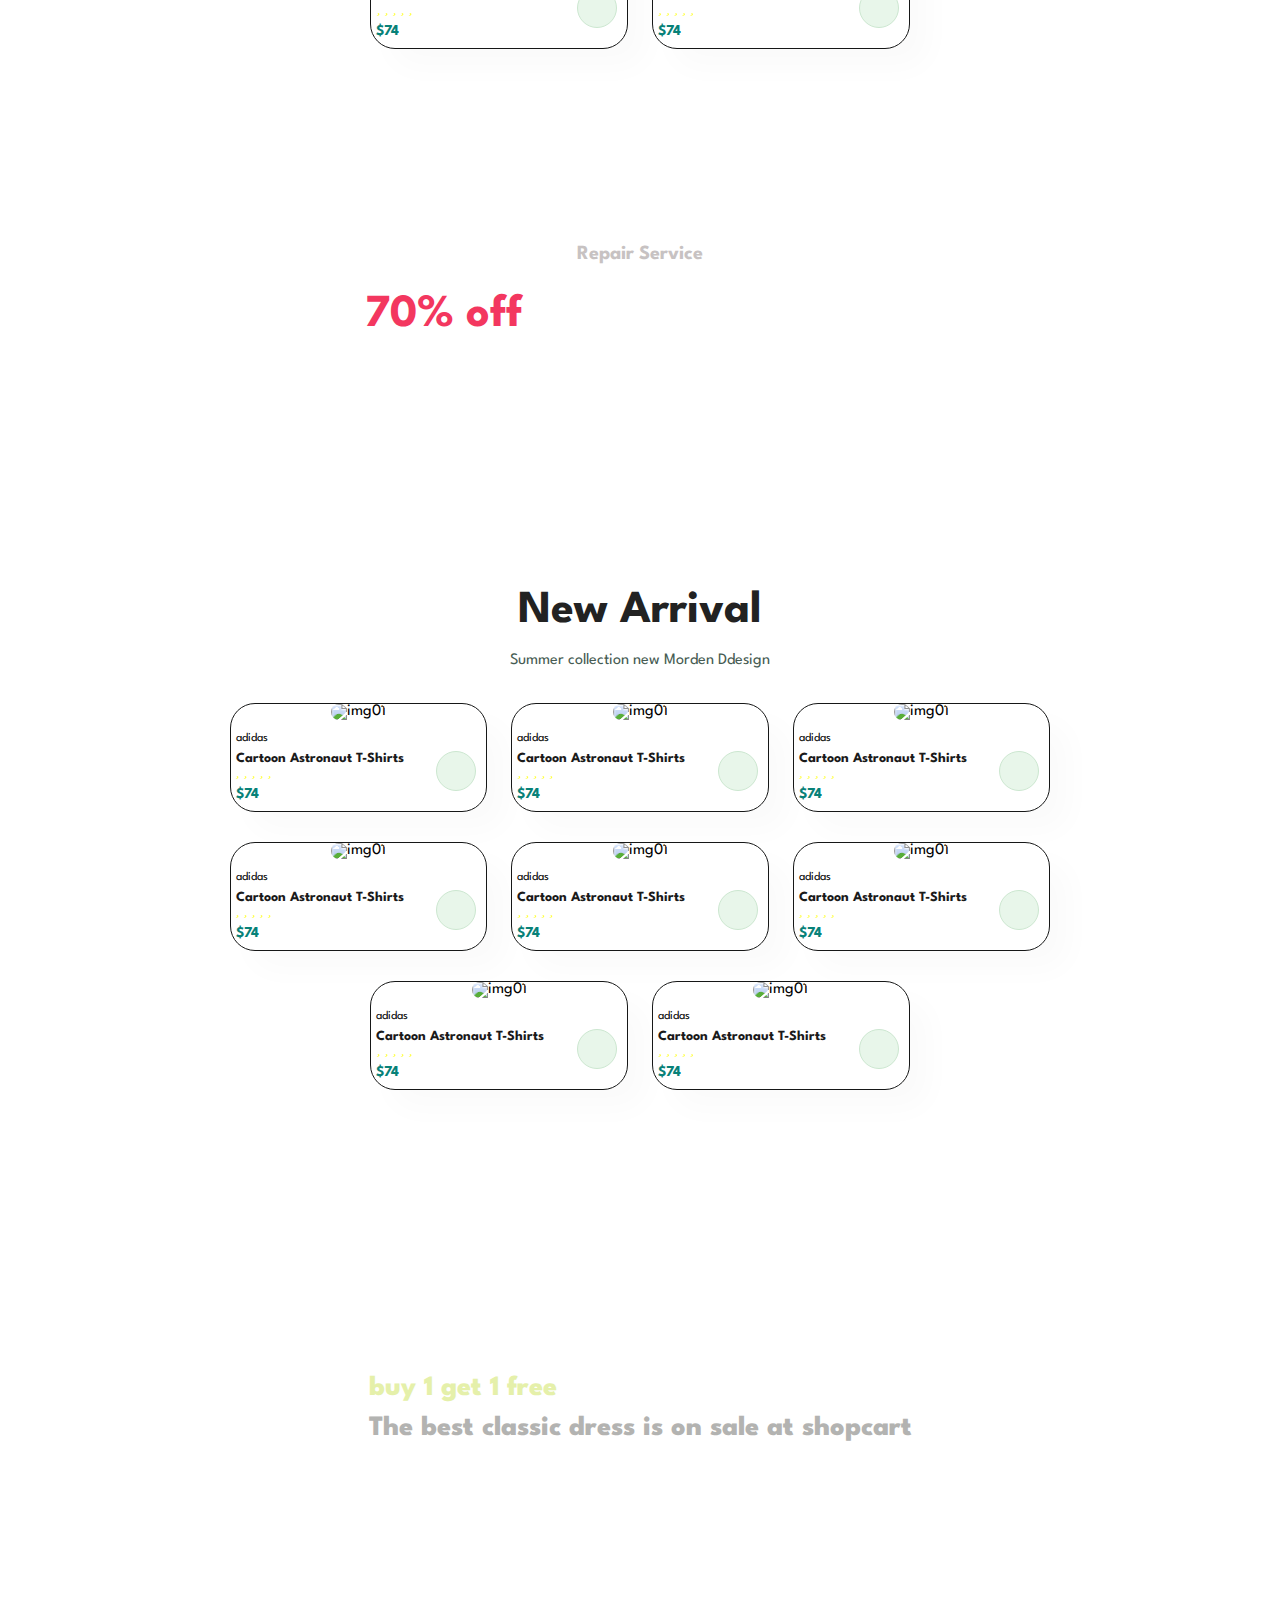
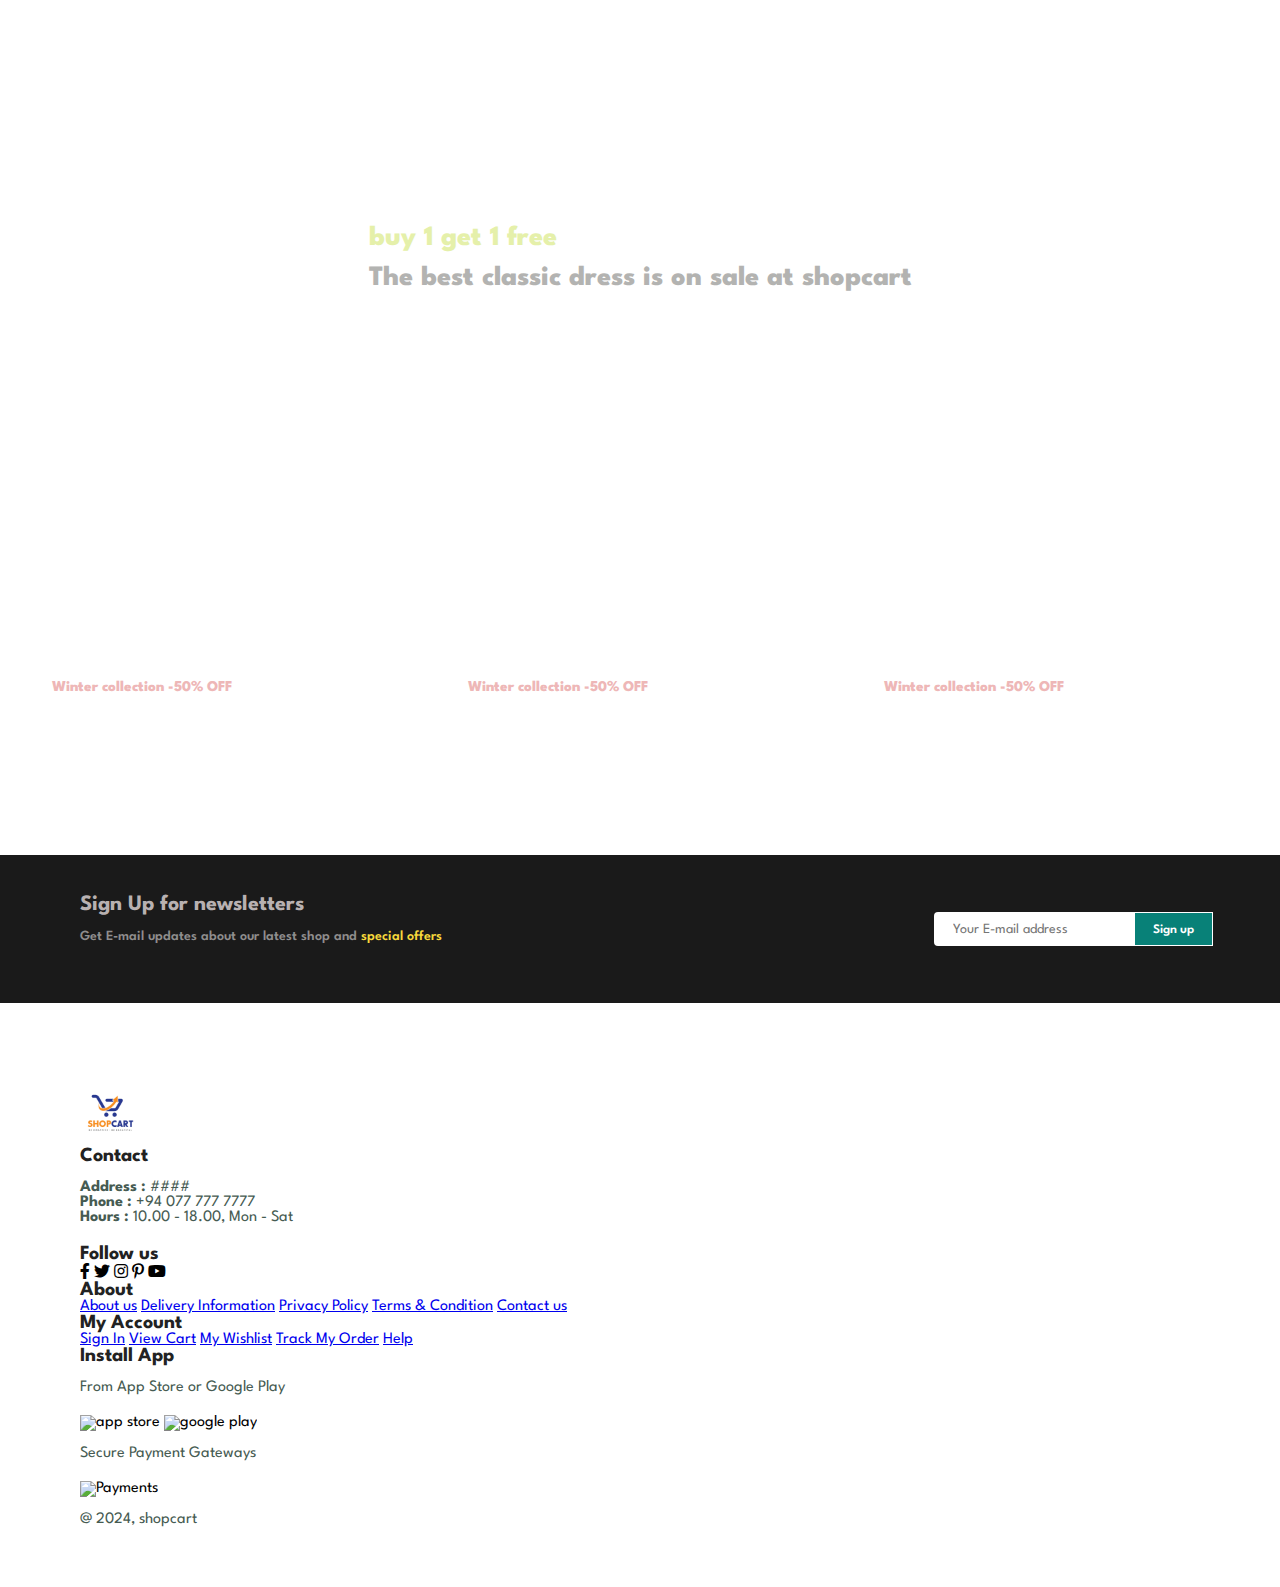
==== commit 9407b010: "images for the page added" ====
--- a/index.html
+++ b/index.html
@@ -408,7 +408,7 @@
                 <a href="#">Contact us</a>
             </div>
 
-            <div class="col"></div>
+            <div class="col">
                 <h4>My Account</h4>
                 <a href="#">Sign In</a>
                 <a href="#">View Cart</a>
--- a/style.css
+++ b/style.css
@@ -484,4 +484,5 @@
     white-space: nowrap;
     border-top-left-radius: 0;
     border-bottom-left-radius: 0;
-}+}
+
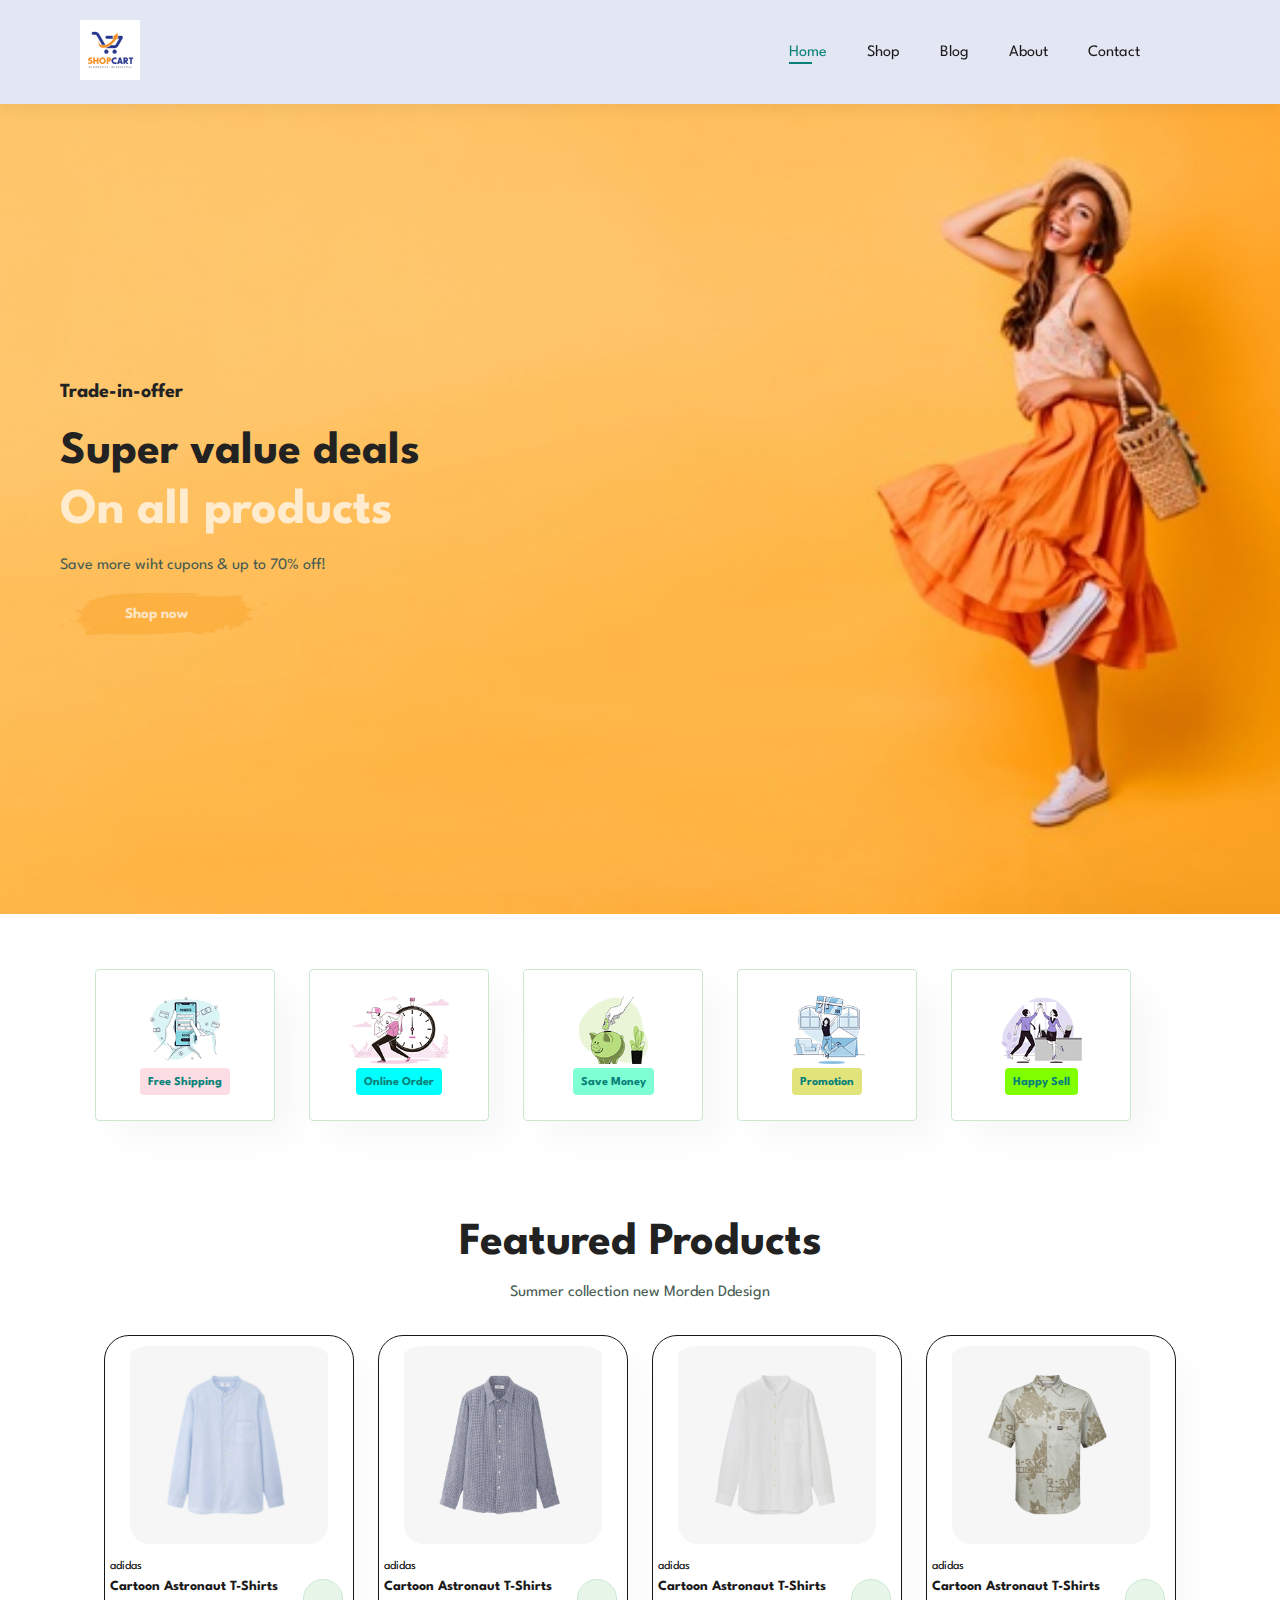
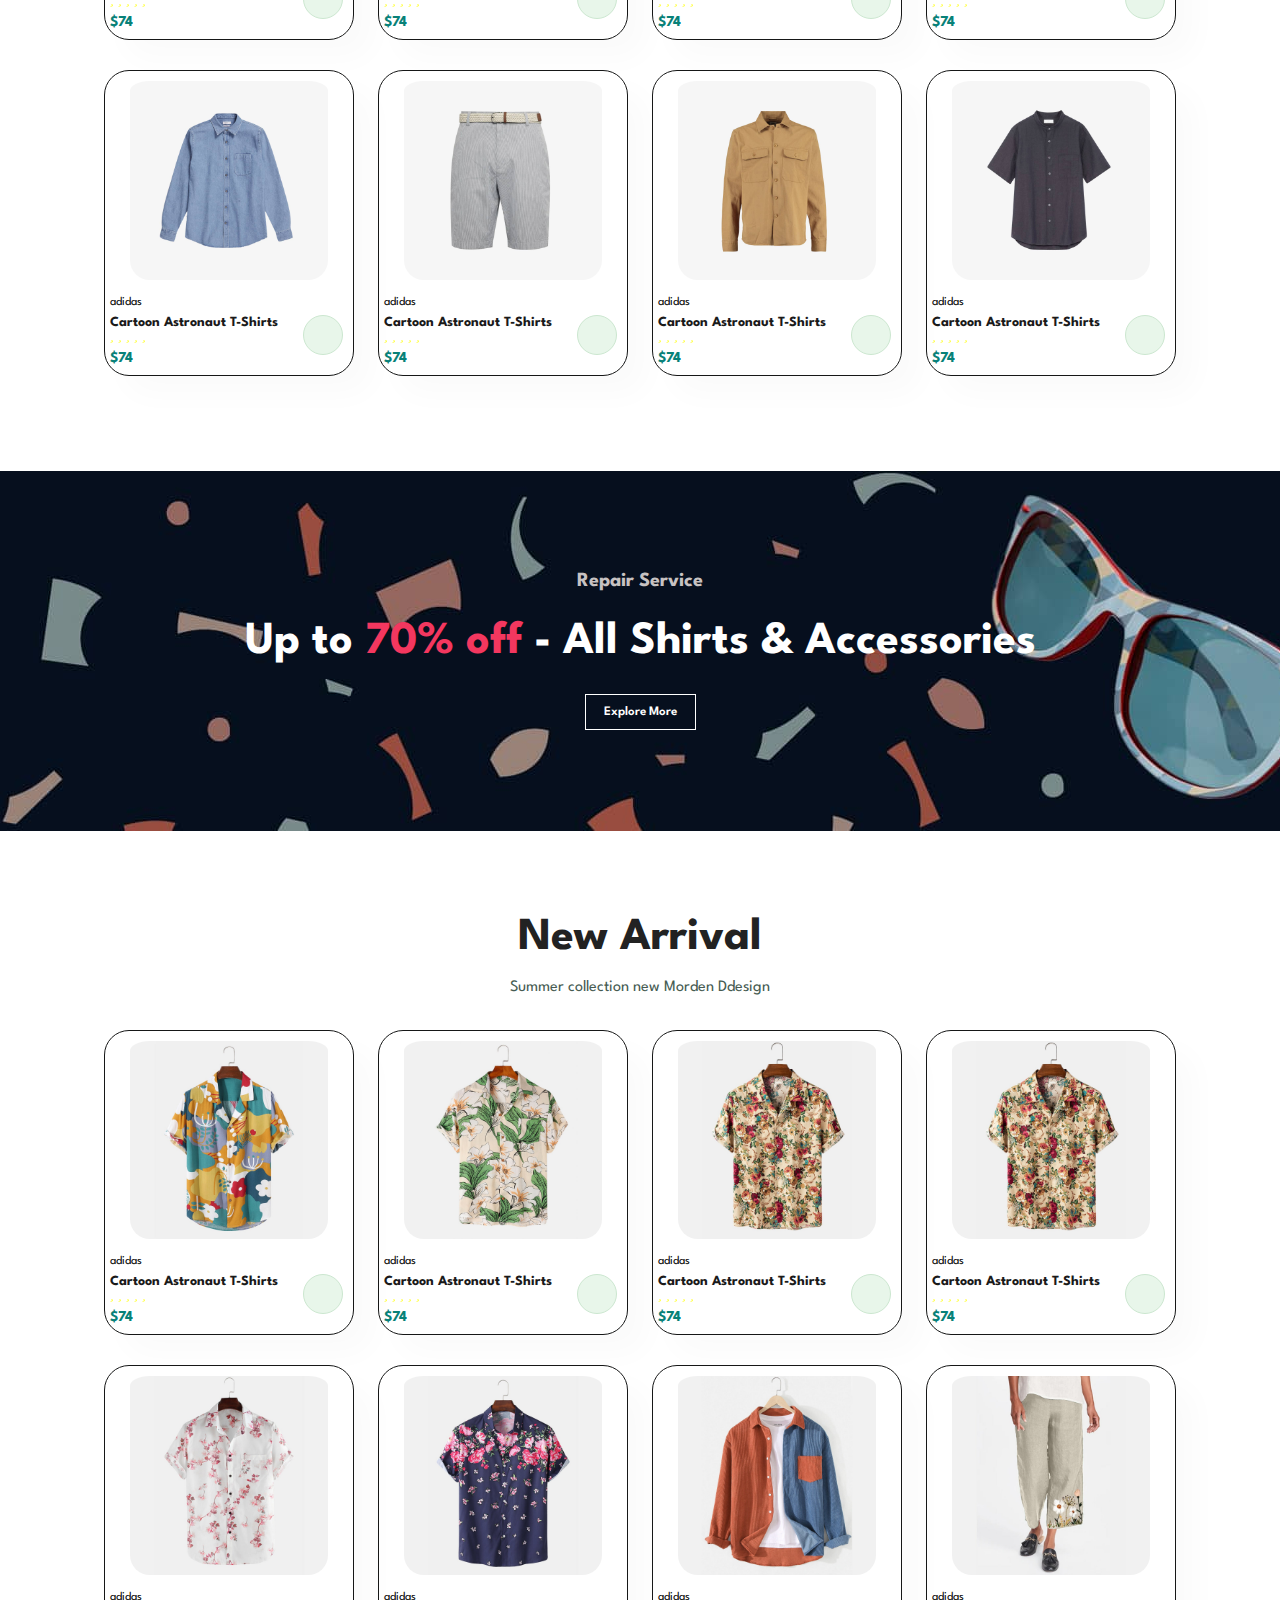
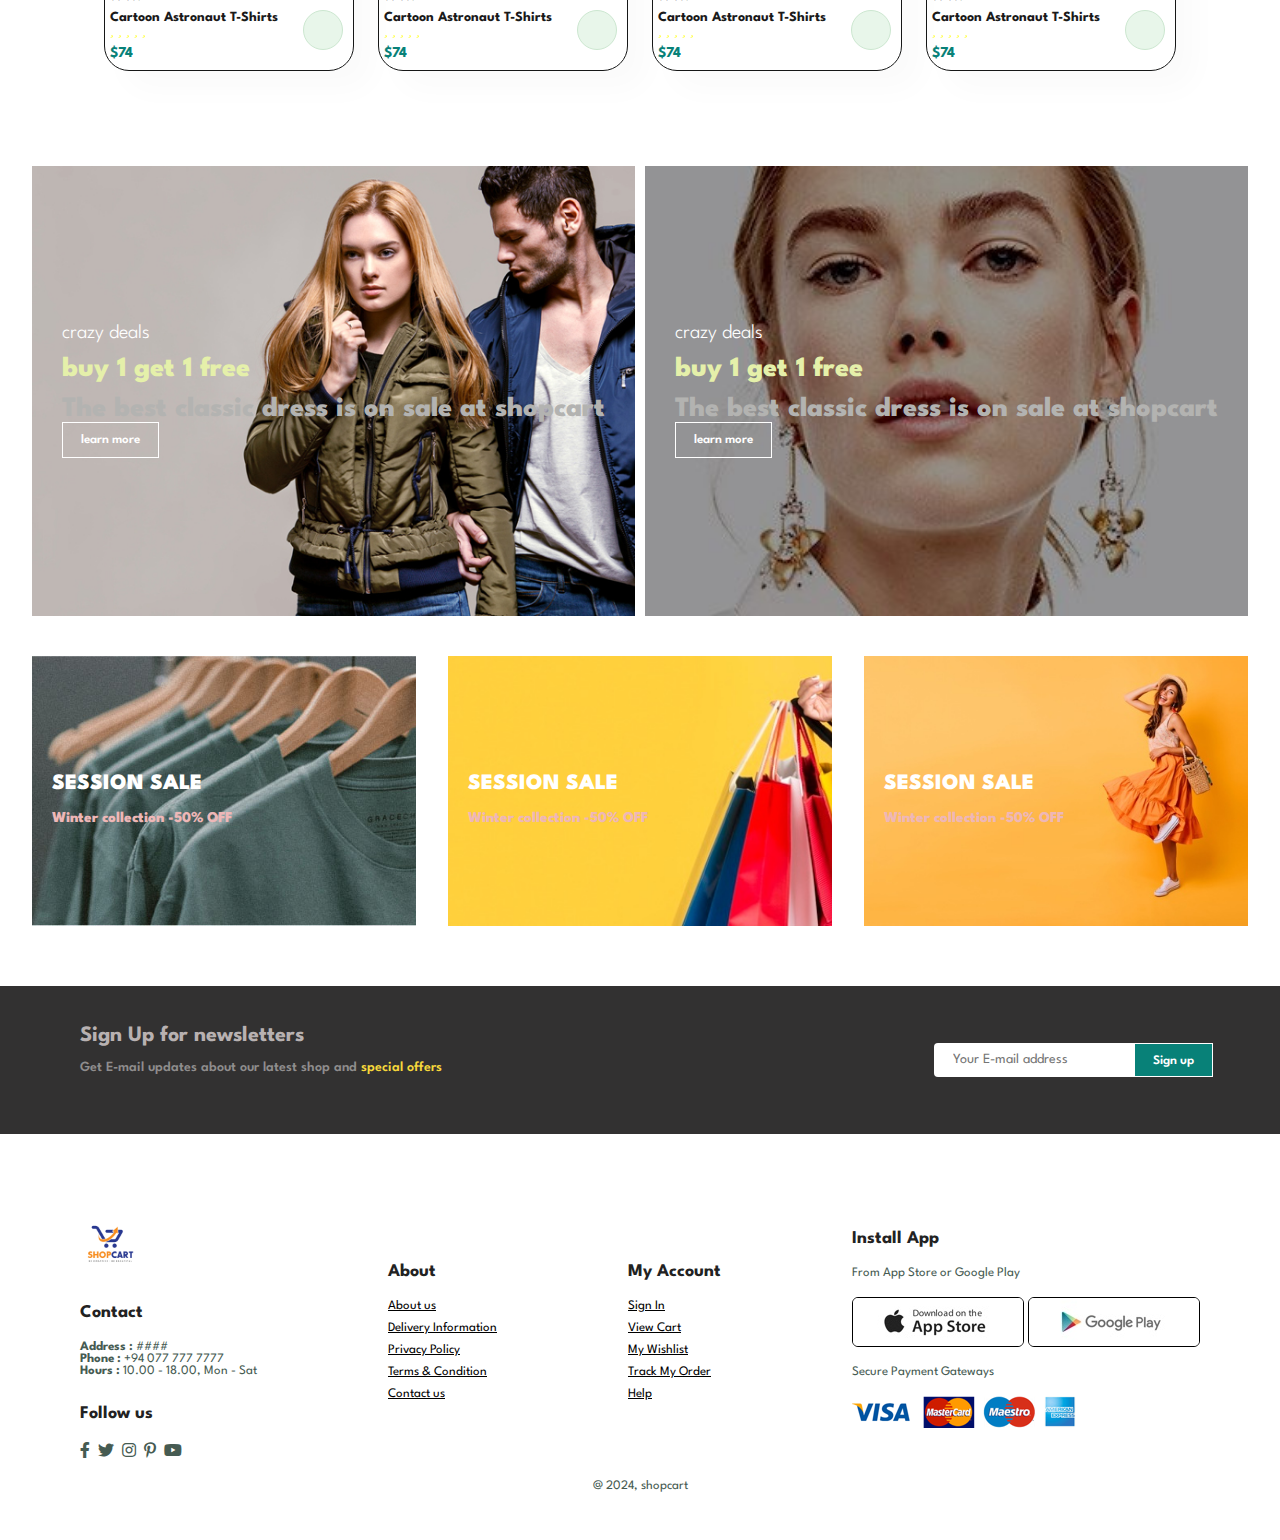
==== commit ae046d27: "images added to their position" ====
--- a/index.html
+++ b/index.html
@@ -38,27 +38,27 @@
 
         <section id="feature" class="section-p1">
             <div class="fe-box">
-                <img src="assets/img/features/free-shipping.jpg" alt="">
+                <img src="assets/img/features/f1.png" alt="">
                 <h6>Free Shipping</h6>
             </div>
             <div class="fe-box">
-                <img src="assets/img/features/free-shipping.jpg" alt="">
+                <img src="assets/img/features/f2.png" alt="">
                 <h6>Online Order</h6>
             </div>
             <div class="fe-box">
-                <img src="assets/img/features/free-shipping.jpg" alt="">
+                <img src="assets/img/features/f3.png" alt="">
                 <h6>Save Money</h6>
             </div>
             <div class="fe-box">
-                <img src="assets/img/features/free-shipping.jpg" alt="">
+                <img src="assets/img/features/f4.png" alt="">
                 <h6>Promotion</h6>
             </div>
             <div class="fe-box">
-                <img src="assets/img/features/free-shipping.jpg" alt="">
+                <img src="assets/img/features/f5.png" alt="">
                 <h6>Happy Sell</h6>
             </div>
             <!-- <div class="fe-box">
-                <img src="assets/img/features/free-shipping.jpg" alt="">
+                <img src="aassets/img/features/f6.png" alt="">
                 <h6>free-shipping</h6>
             </div> -->
         </section>
@@ -67,119 +67,119 @@
             <h2>Featured Products</h2>
             <p>Summer collection new Morden Ddesign</p>
             <div id="pro">
-                <img src="assets/img/shirts/shirt.jpg" alt="img01">
-                <div id="des">
-                    <span>adidas</span>
-                    <h5>Cartoon Astronaut T-Shirts</h5>
-                    <div id="star">
-                        <i class="fa-solid fa-star"></i>
-                        <i class="fa-solid fa-star"></i>
-                        <i class="fa-solid fa-star"></i>
-                        <i class="fa-solid fa-star"></i>
-                        <i class="fa-solid fa-star"></i>
-                    </div>
-                    <h4>$74</h4>
-                    <a href="#"><i class="fa-solid fa-cart-shopping cart"></i></a>
-                </div>
-            </div>
-            <div id="pro">
-                <img src="assets/img/shirts/shirt.jpg" alt="img01">
-                <div id="des">
-                    <span>adidas</span>
-                    <h5>Cartoon Astronaut T-Shirts</h5>
-                    <div id="star">
-                        <i class="fa-solid fa-star"></i>
-                        <i class="fa-solid fa-star"></i>
-                        <i class="fa-solid fa-star"></i>
-                        <i class="fa-solid fa-star"></i>
-                        <i class="fa-solid fa-star"></i>
-                    </div>
-                    <h4>$74</h4>
-                    <a href="#"><i class="fa-solid fa-cart-shopping cart"></i></a>
-                </div>
-            </div>
-            <div id="pro">
-                <img src="assets/img/shirts/shirt.jpg" alt="img01">
-                <div id="des">
-                    <span>adidas</span>
-                    <h5>Cartoon Astronaut T-Shirts</h5>
-                    <div id="star">
-                        <i class="fa-solid fa-star"></i>
-                        <i class="fa-solid fa-star"></i>
-                        <i class="fa-solid fa-star"></i>
-                        <i class="fa-solid fa-star"></i>
-                        <i class="fa-solid fa-star"></i>
-                    </div>
-                    <h4>$74</h4>
-                    <a href="#"><i class="fa-solid fa-cart-shopping cart"></i></a>
-                </div>
-            </div>
-            <div id="pro">
-                <img src="assets/img/shirts/shirt.jpg" alt="img01">
-                <div id="des">
-                    <span>adidas</span>
-                    <h5>Cartoon Astronaut T-Shirts</h5>
-                    <div id="star">
-                        <i class="fa-solid fa-star"></i>
-                        <i class="fa-solid fa-star"></i>
-                        <i class="fa-solid fa-star"></i>
-                        <i class="fa-solid fa-star"></i>
-                        <i class="fa-solid fa-star"></i>
-                    </div>
-                    <h4>$74</h4>
-                    <a href="#"><i class="fa-solid fa-cart-shopping cart"></i></a>
-                </div>
-            </div>
-            <div id="pro">
-                <img src="assets/img/shirts/shirt.jpg" alt="img01">
-                <div id="des">
-                    <span>adidas</span>
-                    <h5>Cartoon Astronaut T-Shirts</h5>
-                    <div id="star">
-                        <i class="fa-solid fa-star"></i>
-                        <i class="fa-solid fa-star"></i>
-                        <i class="fa-solid fa-star"></i>
-                        <i class="fa-solid fa-star"></i>
-                        <i class="fa-solid fa-star"></i>
-                    </div>
-                    <h4>$74</h4>
-                    <a href="#"><i class="fa-solid fa-cart-shopping cart"></i></a>
-                </div>
-            </div>
-            <div id="pro">
-                <img src="assets/img/shirts/shirt.jpg" alt="img01">
-                <div id="des">
-                    <span>adidas</span>
-                    <h5>Cartoon Astronaut T-Shirts</h5>
-                    <div id="star">
-                        <i class="fa-solid fa-star"></i>
-                        <i class="fa-solid fa-star"></i>
-                        <i class="fa-solid fa-star"></i>
-                        <i class="fa-solid fa-star"></i>
-                        <i class="fa-solid fa-star"></i>
-                    </div>
-                    <h4>$74</h4>
-                    <a href="#"><i class="fa-solid fa-cart-shopping cart"></i></a>
-                </div>
-            </div>
-            <div id="pro">
-                <img src="assets/img/shirts/shirt.jpg" alt="img01">
-                <div id="des">
-                    <span>adidas</span>
-                    <h5>Cartoon Astronaut T-Shirts</h5>
-                    <div id="star">
-                        <i class="fa-solid fa-star"></i>
-                        <i class="fa-solid fa-star"></i>
-                        <i class="fa-solid fa-star"></i>
-                        <i class="fa-solid fa-star"></i>
-                        <i class="fa-solid fa-star"></i>
-                    </div>
-                    <h4>$74</h4>
-                    <a href="#"><i class="fa-solid fa-cart-shopping cart"></i></a>
-                </div>
-            </div>
-            <div id="pro">
-                <img src="assets/img/shirts/shirt.jpg" alt="img01">
+                <img src="assets/img/products/n1.jpg" alt="img01">
+                <div id="des">
+                    <span>adidas</span>
+                    <h5>Cartoon Astronaut T-Shirts</h5>
+                    <div id="star">
+                        <i class="fa-solid fa-star"></i>
+                        <i class="fa-solid fa-star"></i>
+                        <i class="fa-solid fa-star"></i>
+                        <i class="fa-solid fa-star"></i>
+                        <i class="fa-solid fa-star"></i>
+                    </div>
+                    <h4>$74</h4>
+                    <a href="#"><i class="fas fa-cart-shopping cart"></i></a>
+                </div>
+            </div>
+            <div id="pro">
+                <img src="assets/img/products/n2.jpg" alt="img01">
+                <div id="des">
+                    <span>adidas</span>
+                    <h5>Cartoon Astronaut T-Shirts</h5>
+                    <div id="star">
+                        <i class="fa-solid fa-star"></i>
+                        <i class="fa-solid fa-star"></i>
+                        <i class="fa-solid fa-star"></i>
+                        <i class="fa-solid fa-star"></i>
+                        <i class="fa-solid fa-star"></i>
+                    </div>
+                    <h4>$74</h4>
+                    <a href="#"><i class="fa-solid fa-cart-shopping cart"></i></a>
+                </div>
+            </div>
+            <div id="pro">
+                <img src="assets/img/products/n3.jpg" alt="img03">
+                <div id="des">
+                    <span>adidas</span>
+                    <h5>Cartoon Astronaut T-Shirts</h5>
+                    <div id="star">
+                        <i class="fa-solid fa-star"></i>
+                        <i class="fa-solid fa-star"></i>
+                        <i class="fa-solid fa-star"></i>
+                        <i class="fa-solid fa-star"></i>
+                        <i class="fa-solid fa-star"></i>
+                    </div>
+                    <h4>$74</h4>
+                    <a href="#"><i class="fa-solid fa-cart-shopping cart"></i></a>
+                </div>
+            </div>
+            <div id="pro">
+                <img src="assets/img/products/n4.jpg" alt="img01">
+                <div id="des">
+                    <span>adidas</span>
+                    <h5>Cartoon Astronaut T-Shirts</h5>
+                    <div id="star">
+                        <i class="fa-solid fa-star"></i>
+                        <i class="fa-solid fa-star"></i>
+                        <i class="fa-solid fa-star"></i>
+                        <i class="fa-solid fa-star"></i>
+                        <i class="fa-solid fa-star"></i>
+                    </div>
+                    <h4>$74</h4>
+                    <a href="#"><i class="fa-solid fa-cart-shopping cart"></i></a>
+                </div>
+            </div>
+            <div id="pro">
+                <img src="assets/img/products/n5.jpg" alt="img01">
+                <div id="des">
+                    <span>adidas</span>
+                    <h5>Cartoon Astronaut T-Shirts</h5>
+                    <div id="star">
+                        <i class="fa-solid fa-star"></i>
+                        <i class="fa-solid fa-star"></i>
+                        <i class="fa-solid fa-star"></i>
+                        <i class="fa-solid fa-star"></i>
+                        <i class="fa-solid fa-star"></i>
+                    </div>
+                    <h4>$74</h4>
+                    <a href="#"><i class="fa-solid fa-cart-shopping cart"></i></a>
+                </div>
+            </div>
+            <div id="pro">
+                <img src="assets/img/products/n6.jpg" alt="img01">
+                <div id="des">
+                    <span>adidas</span>
+                    <h5>Cartoon Astronaut T-Shirts</h5>
+                    <div id="star">
+                        <i class="fa-solid fa-star"></i>
+                        <i class="fa-solid fa-star"></i>
+                        <i class="fa-solid fa-star"></i>
+                        <i class="fa-solid fa-star"></i>
+                        <i class="fa-solid fa-star"></i>
+                    </div>
+                    <h4>$74</h4>
+                    <a href="#"><i class="fa-solid fa-cart-shopping cart"></i></a>
+                </div>
+            </div>
+            <div id="pro">
+                <img src="assets/img/products/n7.jpg" alt="img01">
+                <div id="des">
+                    <span>adidas</span>
+                    <h5>Cartoon Astronaut T-Shirts</h5>
+                    <div id="star">
+                        <i class="fa-solid fa-star"></i>
+                        <i class="fa-solid fa-star"></i>
+                        <i class="fa-solid fa-star"></i>
+                        <i class="fa-solid fa-star"></i>
+                        <i class="fa-solid fa-star"></i>
+                    </div>
+                    <h4>$74</h4>
+                    <a href="#"><i class="fa-solid fa-cart-shopping cart"></i></a>
+                </div>
+            </div>
+            <div id="pro">
+                <img src="assets/img/products/n8.jpg" alt="img01">
                 <div id="des">
                     <span>adidas</span>
                     <h5>Cartoon Astronaut T-Shirts</h5>
@@ -206,119 +206,119 @@
             <h2>New Arrival</h2>
             <p>Summer collection new Morden Ddesign</p>
             <div id="pro">
-                <img src="assets/img/shirts/shirt.jpg" alt="img01">
-                <div id="des">
-                    <span>adidas</span>
-                    <h5>Cartoon Astronaut T-Shirts</h5>
-                    <div id="star">
-                        <i class="fa-solid fa-star"></i>
-                        <i class="fa-solid fa-star"></i>
-                        <i class="fa-solid fa-star"></i>
-                        <i class="fa-solid fa-star"></i>
-                        <i class="fa-solid fa-star"></i>
-                    </div>
-                    <h4>$74</h4>
-                    <a href="#"><i class="fa-solid fa-cart-shopping cart"></i></a>
-                </div>
-            </div>
-            <div id="pro">
-                <img src="assets/img/shirts/shirt.jpg" alt="img01">
-                <div id="des">
-                    <span>adidas</span>
-                    <h5>Cartoon Astronaut T-Shirts</h5>
-                    <div id="star">
-                        <i class="fa-solid fa-star"></i>
-                        <i class="fa-solid fa-star"></i>
-                        <i class="fa-solid fa-star"></i>
-                        <i class="fa-solid fa-star"></i>
-                        <i class="fa-solid fa-star"></i>
-                    </div>
-                    <h4>$74</h4>
-                    <a href="#"><i class="fa-solid fa-cart-shopping cart"></i></a>
-                </div>
-            </div>
-            <div id="pro">
-                <img src="assets/img/shirts/shirt.jpg" alt="img01">
-                <div id="des">
-                    <span>adidas</span>
-                    <h5>Cartoon Astronaut T-Shirts</h5>
-                    <div id="star">
-                        <i class="fa-solid fa-star"></i>
-                        <i class="fa-solid fa-star"></i>
-                        <i class="fa-solid fa-star"></i>
-                        <i class="fa-solid fa-star"></i>
-                        <i class="fa-solid fa-star"></i>
-                    </div>
-                    <h4>$74</h4>
-                    <a href="#"><i class="fa-solid fa-cart-shopping cart"></i></a>
-                </div>
-            </div>
-            <div id="pro">
-                <img src="assets/img/shirts/shirt.jpg" alt="img01">
-                <div id="des">
-                    <span>adidas</span>
-                    <h5>Cartoon Astronaut T-Shirts</h5>
-                    <div id="star">
-                        <i class="fa-solid fa-star"></i>
-                        <i class="fa-solid fa-star"></i>
-                        <i class="fa-solid fa-star"></i>
-                        <i class="fa-solid fa-star"></i>
-                        <i class="fa-solid fa-star"></i>
-                    </div>
-                    <h4>$74</h4>
-                    <a href="#"><i class="fa-solid fa-cart-shopping cart"></i></a>
-                </div>
-            </div>
-            <div id="pro">
-                <img src="assets/img/shirts/shirt.jpg" alt="img01">
-                <div id="des">
-                    <span>adidas</span>
-                    <h5>Cartoon Astronaut T-Shirts</h5>
-                    <div id="star">
-                        <i class="fa-solid fa-star"></i>
-                        <i class="fa-solid fa-star"></i>
-                        <i class="fa-solid fa-star"></i>
-                        <i class="fa-solid fa-star"></i>
-                        <i class="fa-solid fa-star"></i>
-                    </div>
-                    <h4>$74</h4>
-                    <a href="#"><i class="fa-solid fa-cart-shopping cart"></i></a>
-                </div>
-            </div>
-            <div id="pro">
-                <img src="assets/img/shirts/shirt.jpg" alt="img01">
-                <div id="des">
-                    <span>adidas</span>
-                    <h5>Cartoon Astronaut T-Shirts</h5>
-                    <div id="star">
-                        <i class="fa-solid fa-star"></i>
-                        <i class="fa-solid fa-star"></i>
-                        <i class="fa-solid fa-star"></i>
-                        <i class="fa-solid fa-star"></i>
-                        <i class="fa-solid fa-star"></i>
-                    </div>
-                    <h4>$74</h4>
-                    <a href="#"><i class="fa-solid fa-cart-shopping cart"></i></a>
-                </div>
-            </div>
-            <div id="pro">
-                <img src="assets/img/shirts/shirt.jpg" alt="img01">
-                <div id="des">
-                    <span>adidas</span>
-                    <h5>Cartoon Astronaut T-Shirts</h5>
-                    <div id="star">
-                        <i class="fa-solid fa-star"></i>
-                        <i class="fa-solid fa-star"></i>
-                        <i class="fa-solid fa-star"></i>
-                        <i class="fa-solid fa-star"></i>
-                        <i class="fa-solid fa-star"></i>
-                    </div>
-                    <h4>$74</h4>
-                    <a href="#"><i class="fa-solid fa-cart-shopping cart"></i></a>
-                </div>
-            </div>
-            <div id="pro">
-                <img src="assets/img/shirts/shirt.jpg" alt="img01">
+                <img src="assets/img/products/f1.jpg" alt="img01">
+                <div id="des">
+                    <span>adidas</span>
+                    <h5>Cartoon Astronaut T-Shirts</h5>
+                    <div id="star">
+                        <i class="fa-solid fa-star"></i>
+                        <i class="fa-solid fa-star"></i>
+                        <i class="fa-solid fa-star"></i>
+                        <i class="fa-solid fa-star"></i>
+                        <i class="fa-solid fa-star"></i>
+                    </div>
+                    <h4>$74</h4>
+                    <a href="#"><i class="fa-solid fa-cart-shopping cart"></i></a>
+                </div>
+            </div>
+            <div id="pro">
+                <img src="assets/img/products/f2.jpg" alt="img01">
+                <div id="des">
+                    <span>adidas</span>
+                    <h5>Cartoon Astronaut T-Shirts</h5>
+                    <div id="star">
+                        <i class="fa-solid fa-star"></i>
+                        <i class="fa-solid fa-star"></i>
+                        <i class="fa-solid fa-star"></i>
+                        <i class="fa-solid fa-star"></i>
+                        <i class="fa-solid fa-star"></i>
+                    </div>
+                    <h4>$74</h4>
+                    <a href="#"><i class="fa-solid fa-cart-shopping cart"></i></a>
+                </div>
+            </div>
+            <div id="pro">
+                <img src="assets/img/products/f3.jpg" alt="img01">
+                <div id="des">
+                    <span>adidas</span>
+                    <h5>Cartoon Astronaut T-Shirts</h5>
+                    <div id="star">
+                        <i class="fa-solid fa-star"></i>
+                        <i class="fa-solid fa-star"></i>
+                        <i class="fa-solid fa-star"></i>
+                        <i class="fa-solid fa-star"></i>
+                        <i class="fa-solid fa-star"></i>
+                    </div>
+                    <h4>$74</h4>
+                    <a href="#"><i class="fa-solid fa-cart-shopping cart"></i></a>
+                </div>
+            </div>
+            <div id="pro">
+                <img src="assets/img/products/f3.jpg" alt="img01">
+                <div id="des">
+                    <span>adidas</span>
+                    <h5>Cartoon Astronaut T-Shirts</h5>
+                    <div id="star">
+                        <i class="fa-solid fa-star"></i>
+                        <i class="fa-solid fa-star"></i>
+                        <i class="fa-solid fa-star"></i>
+                        <i class="fa-solid fa-star"></i>
+                        <i class="fa-solid fa-star"></i>
+                    </div>
+                    <h4>$74</h4>
+                    <a href="#"><i class="fa-solid fa-cart-shopping cart"></i></a>
+                </div>
+            </div>
+            <div id="pro">
+                <img src="assets/img/products/f4.jpg" alt="img01">
+                <div id="des">
+                    <span>adidas</span>
+                    <h5>Cartoon Astronaut T-Shirts</h5>
+                    <div id="star">
+                        <i class="fa-solid fa-star"></i>
+                        <i class="fa-solid fa-star"></i>
+                        <i class="fa-solid fa-star"></i>
+                        <i class="fa-solid fa-star"></i>
+                        <i class="fa-solid fa-star"></i>
+                    </div>
+                    <h4>$74</h4>
+                    <a href="#"><i class="fa-solid fa-cart-shopping cart"></i></a>
+                </div>
+            </div>
+            <div id="pro">
+                <img src="assets/img/products/f5.jpg" alt="img01">
+                <div id="des">
+                    <span>adidas</span>
+                    <h5>Cartoon Astronaut T-Shirts</h5>
+                    <div id="star">
+                        <i class="fa-solid fa-star"></i>
+                        <i class="fa-solid fa-star"></i>
+                        <i class="fa-solid fa-star"></i>
+                        <i class="fa-solid fa-star"></i>
+                        <i class="fa-solid fa-star"></i>
+                    </div>
+                    <h4>$74</h4>
+                    <a href="#"><i class="fa-solid fa-cart-shopping cart"></i></a>
+                </div>
+            </div>
+            <div id="pro">
+                <img src="assets/img/products/f6.jpg" alt="img01">
+                <div id="des">
+                    <span>adidas</span>
+                    <h5>Cartoon Astronaut T-Shirts</h5>
+                    <div id="star">
+                        <i class="fa-solid fa-star"></i>
+                        <i class="fa-solid fa-star"></i>
+                        <i class="fa-solid fa-star"></i>
+                        <i class="fa-solid fa-star"></i>
+                        <i class="fa-solid fa-star"></i>
+                    </div>
+                    <h4>$74</h4>
+                    <a href="#"><i class="fa-solid fa-cart-shopping cart"></i></a>
+                </div>
+            </div>
+            <div id="pro">
+                <img src="assets/img/products/f7.jpg" alt="img01">
                 <div id="des">
                     <span>adidas</span>
                     <h5>Cartoon Astronaut T-Shirts</h5>
@@ -421,11 +421,11 @@
                 <h4>Install App</h4>
                 <p>From App Store or Google Play</p>
                 <div class="row">
-                    <img src="" alt="app store">
-                    <img src="" alt="google play">
+                    <img src="assets/img/pay/app.jpg" alt="app store">
+                    <img src="assets/img/pay/play.jpg" alt="google play">
                 </div>
                 <p>Secure Payment Gateways</p>
-                <img src="" alt="Payments">
+                <img src="assets/img/pay/pay.png" alt="Payments">
             </div>
 
             <div class="copyright">
--- a/style.css
+++ b/style.css
@@ -118,7 +118,7 @@
 /* Home Page */
 
 #hero{
-    background-image: url("assets/img/background.png");
+    background-image: url("assets/img/banner/b17.jpg");
     height: 90vh;
     width: 100%;
     background-size: cover;
@@ -139,7 +139,7 @@
 }
 
 #hero button{
-    background-image: url("assets/img/btn.png");
+    background-image: url("assets/img/button.png");
     background-color: transparent;
     color: bisque;
     border: 0;
@@ -214,7 +214,7 @@
 }
 
 #pro {
-    width: 23%;
+    width: 20%;
     min-width: 250px;
     /* padding: 10px 12px; */
     border: 1px solid #161717;
@@ -234,9 +234,10 @@
 }
 
 #pro img {
-    width:70%;
-    /* height: 60%; */
+    width:80%;
+    height: 100%;
     border-radius: 20px;
+    padding-top: 10px;
 }
 
 #des {
@@ -271,14 +272,17 @@
     width: 40px;
     height: 40px;
     line-height: 40px;
-    border-radius: 50px;
+    border-radius: 50%;
     background-color: #e8f6ea;
-    font-weight: 500;
     color: #088178;
     border: 1px solid #cce7d0;
     position: absolute;
     bottom: 20px;
     right: 10px;
+    text-align: center;
+    display: flex;
+    align-items: center;
+    justify-content: center;
 }
 
 /* Banner */
@@ -289,7 +293,7 @@
     justify-content: center;
     align-items: center;
     text-align: center;
-    background-image: url("assets/img/banner.png");
+    background-image: url("assets/img/banner/b2.jpg");
     background-repeat:no-repeat;
     width: 100%;
     height: 40vh;
@@ -323,21 +327,24 @@
 
 /* sm-banner */
 
-#sm-banner{
-    display:flex;
-    align-items:center;
-    justify-content: space-evenly;
-    flex-wrap: wrap;
-}
-
-#sm-banner .banner-box{
+#sm-banner {
+    display: flex;
+    align-items: center;
+    justify-content: space-between;
+    flex-wrap: wrap; /* Ensures no wrapping */
+    padding-left: 2.5%;
+    padding-right: 2.5%;
+}
+
+
+.banner-box{
     display: flex;
     flex-direction: column;
     justify-content: center;
     align-items: flex-start;
-    background-image: url("assets/img/banner.png");
+    background-image: url("assets/img/banner/b4.jpg");
     /* background-repeat:no-repeat; */
-    min-width: 580px;
+    max-width: 615px;
     height: 50vh;
     background-size: cover;
     background-position: center;
@@ -382,7 +389,7 @@
 }
 
 #sm-banner .banner-box2 {
-    background-image: url("assets/img/banner.png");
+    background-image: url("assets/img/banner/b7.jpg");
 }
 
 /* Banner 3 */
@@ -400,7 +407,7 @@
     flex-direction: column;
     justify-content: center;
     align-items: flex-start;
-    background-image: url("assets/img/banner.png");
+    background-image: url("assets/img/banner/b10.jpg");
     /* background-repeat:no-repeat; */
     min-width: 30%;
     height: 30vh;
@@ -423,11 +430,11 @@
 }
 
 #banner3 .banner-box2 {
-    background-image: url("assets/img/banner.png");
+    background-image: url("assets/img/banner/b16.jpg");
 }
 
 #banner3 .banner-box3 {
-    background-image: url("assets/img/banner.png");
+    background-image: url("assets/img/banner/b17.jpg");
 }
 
 /* Newsletter */
@@ -437,11 +444,11 @@
     justify-content: space-between;
     flex-wrap: wrap;
     align-items: center;
-    background-image: url("assets/img/banner.png");
+    background-image: url("assets/img/banner/b14.jpg");
     background-repeat: no-repeat;
     background-size: cover;
     /* background-position: 20% 30%; */
-    background-color: #1a1a1a;
+    background-color: #323131;
 }
 
 #newsletter h4{
@@ -486,3 +493,68 @@
     border-bottom-left-radius: 0;
 }
 
+/* Footer */
+
+footer{
+    display: flex;
+    align-items: center;
+    flex-wrap: wrap;
+    justify-content: space-between;
+}
+
+.col{
+    display: flex;
+    flex-direction: column;
+    align-items: flex-start;
+    margin-bottom: 20px;
+}
+
+footer .logo{
+    margin-bottom: 30px;
+}
+
+footer h4{
+    font-size: 18px;
+    padding-bottom: 20px;
+}
+
+footer p{
+    font-size: 13px;
+    margin: 0 0 8px 0;
+}
+
+footer a{
+    font-size: 13px;
+    margin: 0 0 8px 0;
+    color: black;
+    margin-bottom: 10px;
+}
+
+.follow{
+    margin-top: 20px;
+}
+
+.follow i{
+    color: #465b52;
+    padding-right: 4px;
+    cursor: pointer;
+}
+
+.install .row img{
+    border: 1px solid;
+    border-radius: 6px;
+}
+
+.install img{
+    margin: 10px 0 15px 0;
+}
+
+.follow i:hover,
+footer a:hover{
+    color: #088178;
+}
+
+.copyright{
+    width: 100%;
+    text-align: center;
+}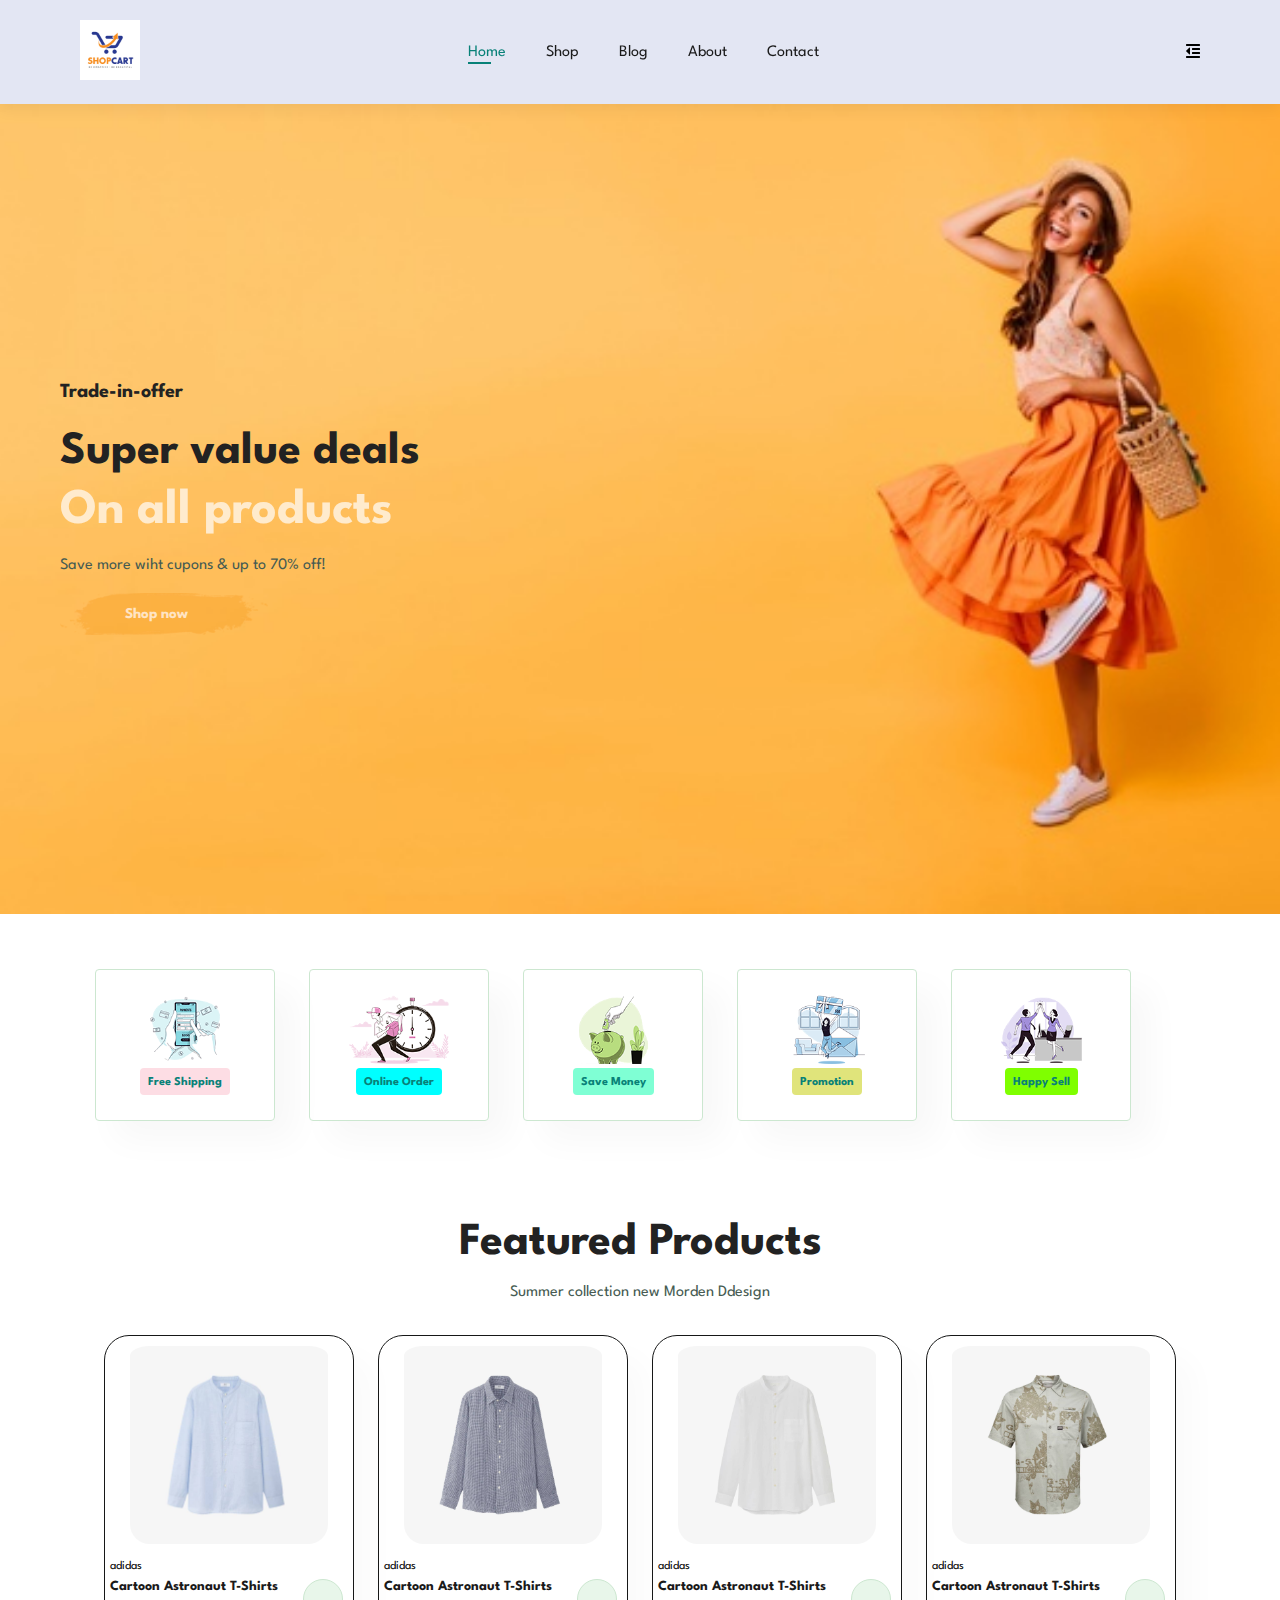
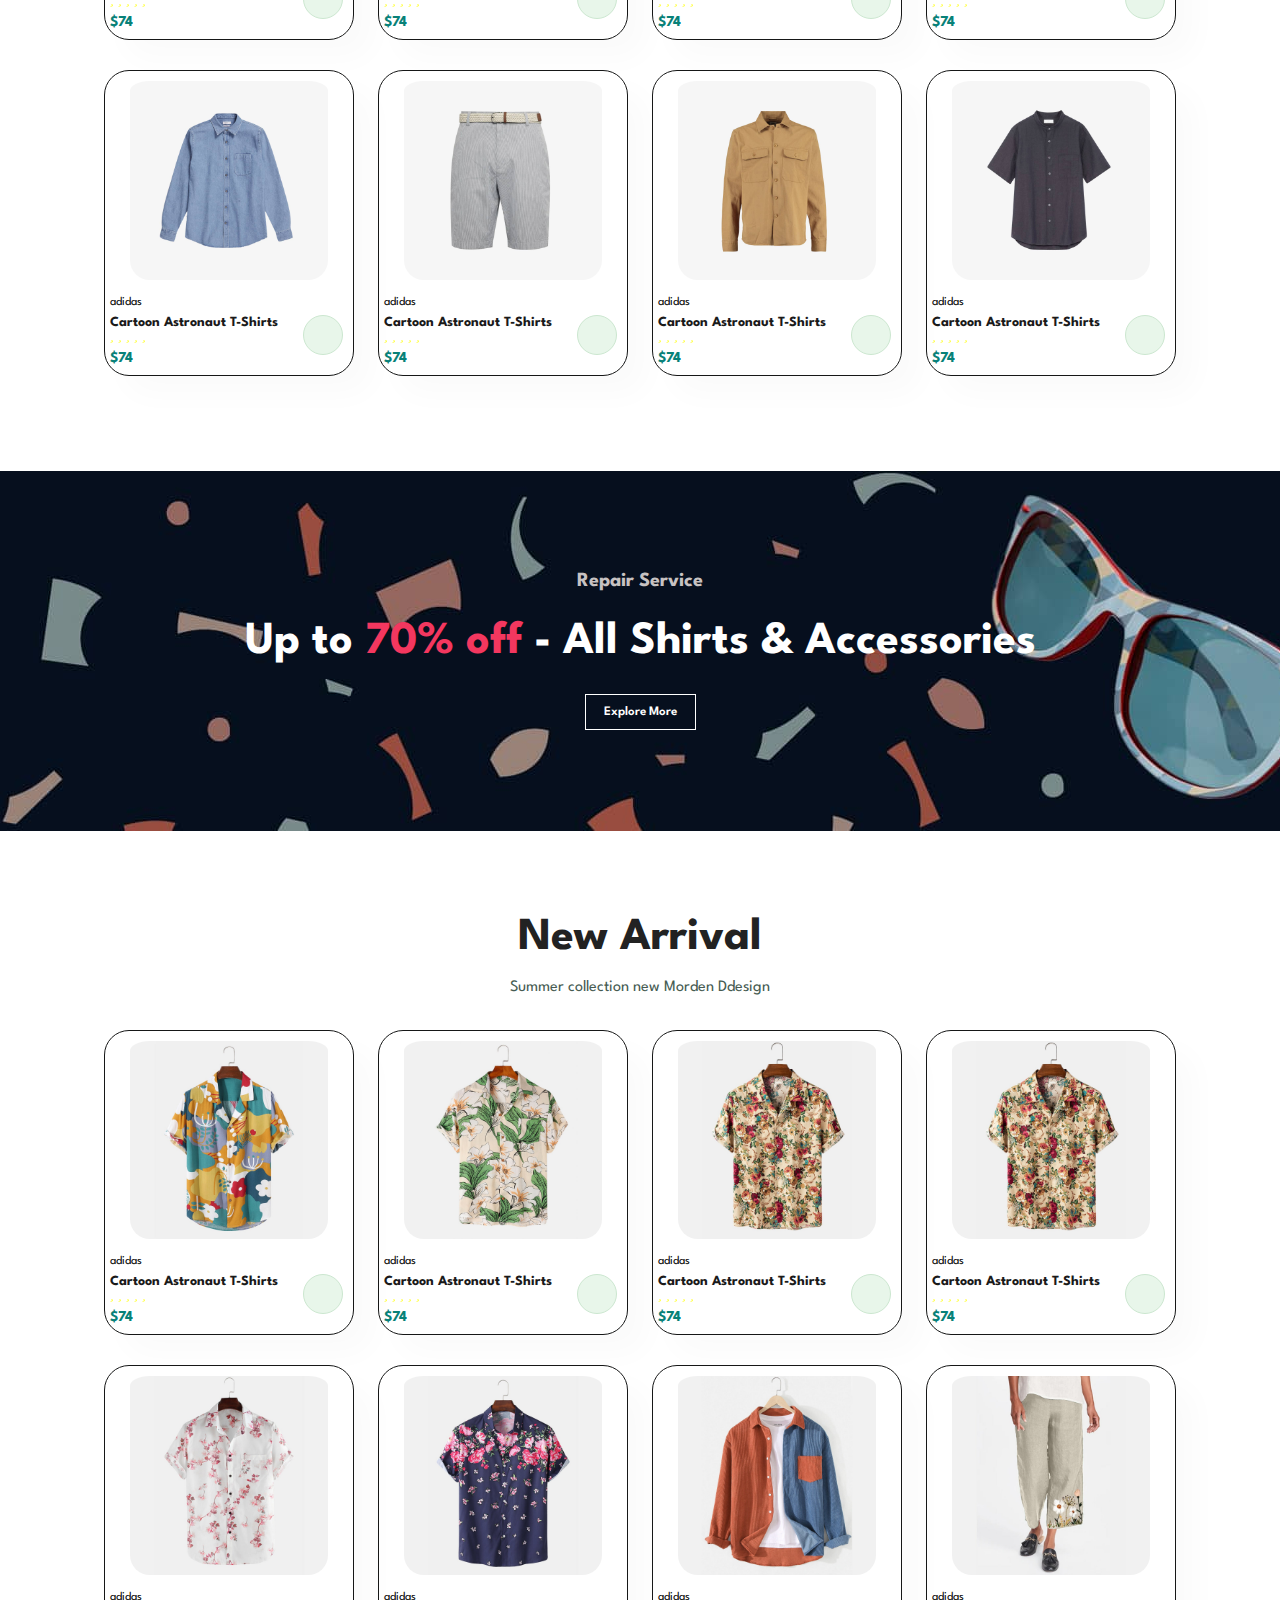
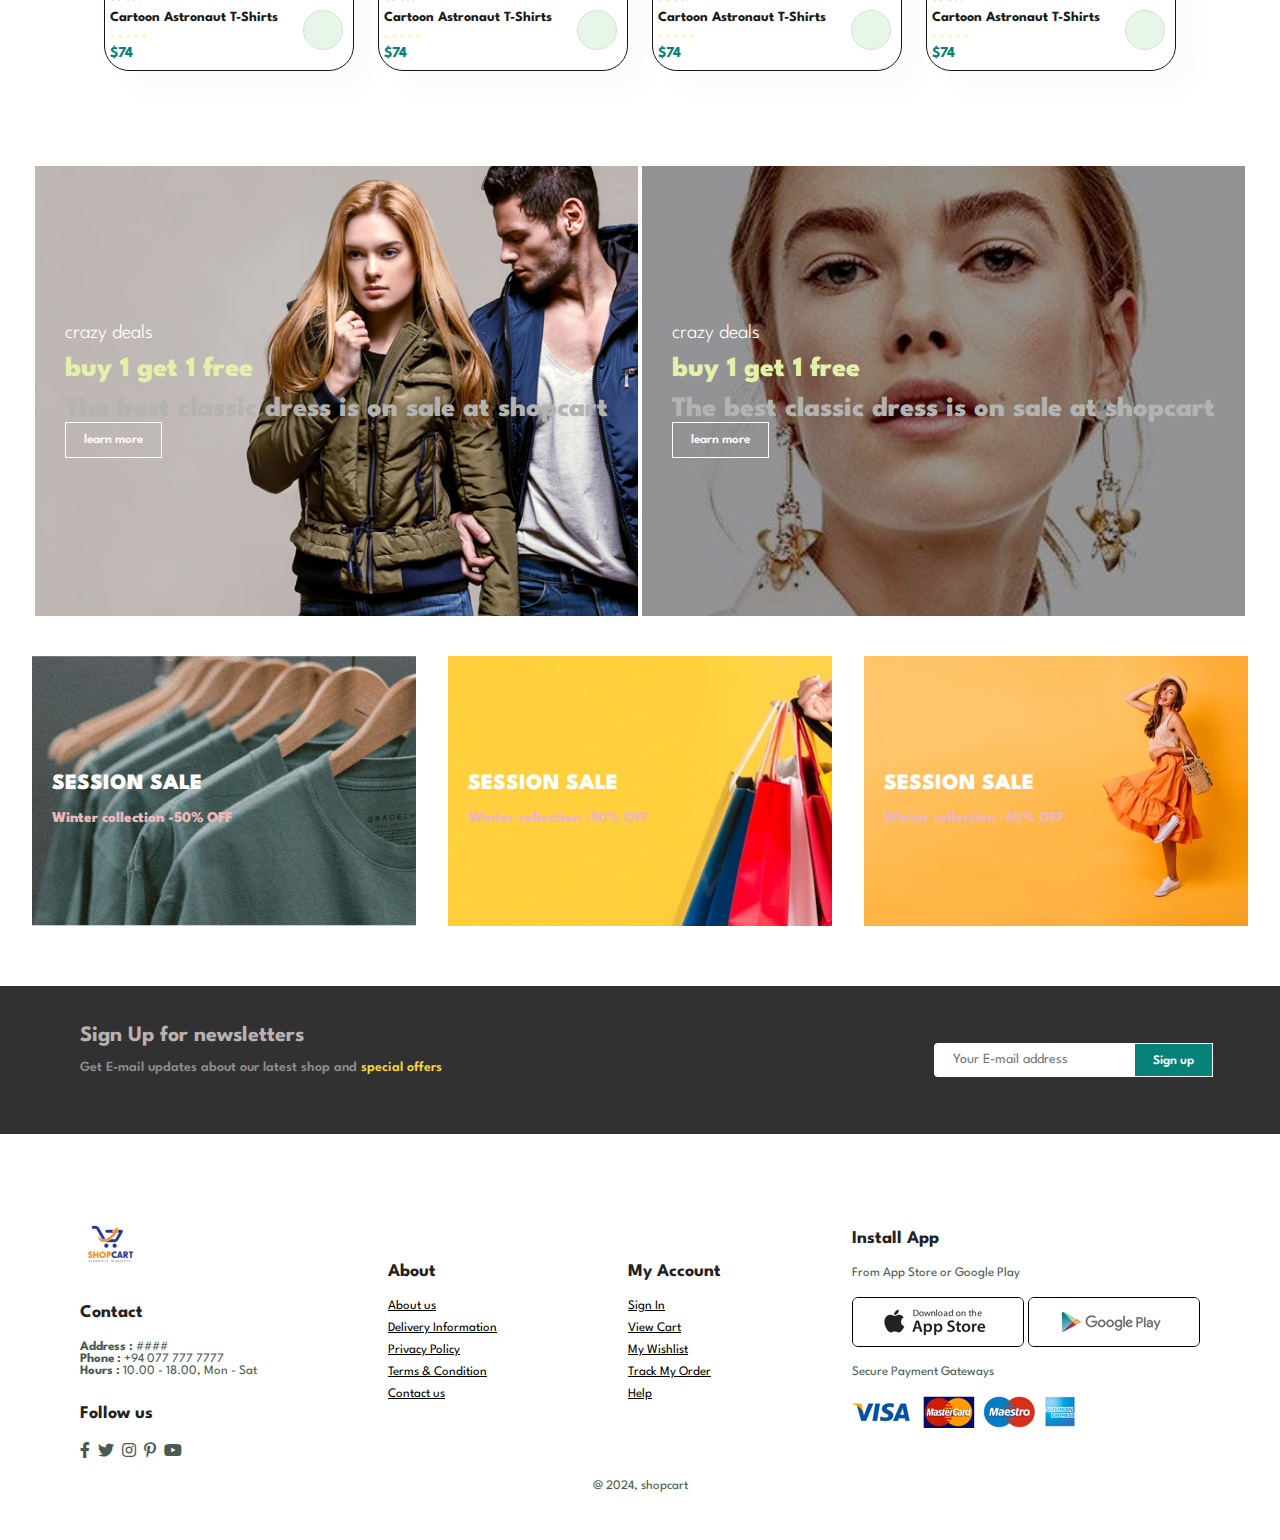
==== commit e186ecc7: "bar icon added" ====
--- a/index.html
+++ b/index.html
@@ -25,6 +25,9 @@
                     <li><a href="contact.html">Contact</a></li>
                     <li><a href="#"><i class="fa-solid fa-cart-shopping"></i></a></li>
                 </ul>
+            </div>
+            <div id="mobile">
+                <i id="bar" class="fas fa-outdent"></i>
             </div>
         </section>
 
--- a/style.css
+++ b/style.css
@@ -330,7 +330,7 @@
 #sm-banner {
     display: flex;
     align-items: center;
-    justify-content: space-between;
+    justify-content: space-evenly;
     flex-wrap: wrap; /* Ensures no wrapping */
     padding-left: 2.5%;
     padding-right: 2.5%;
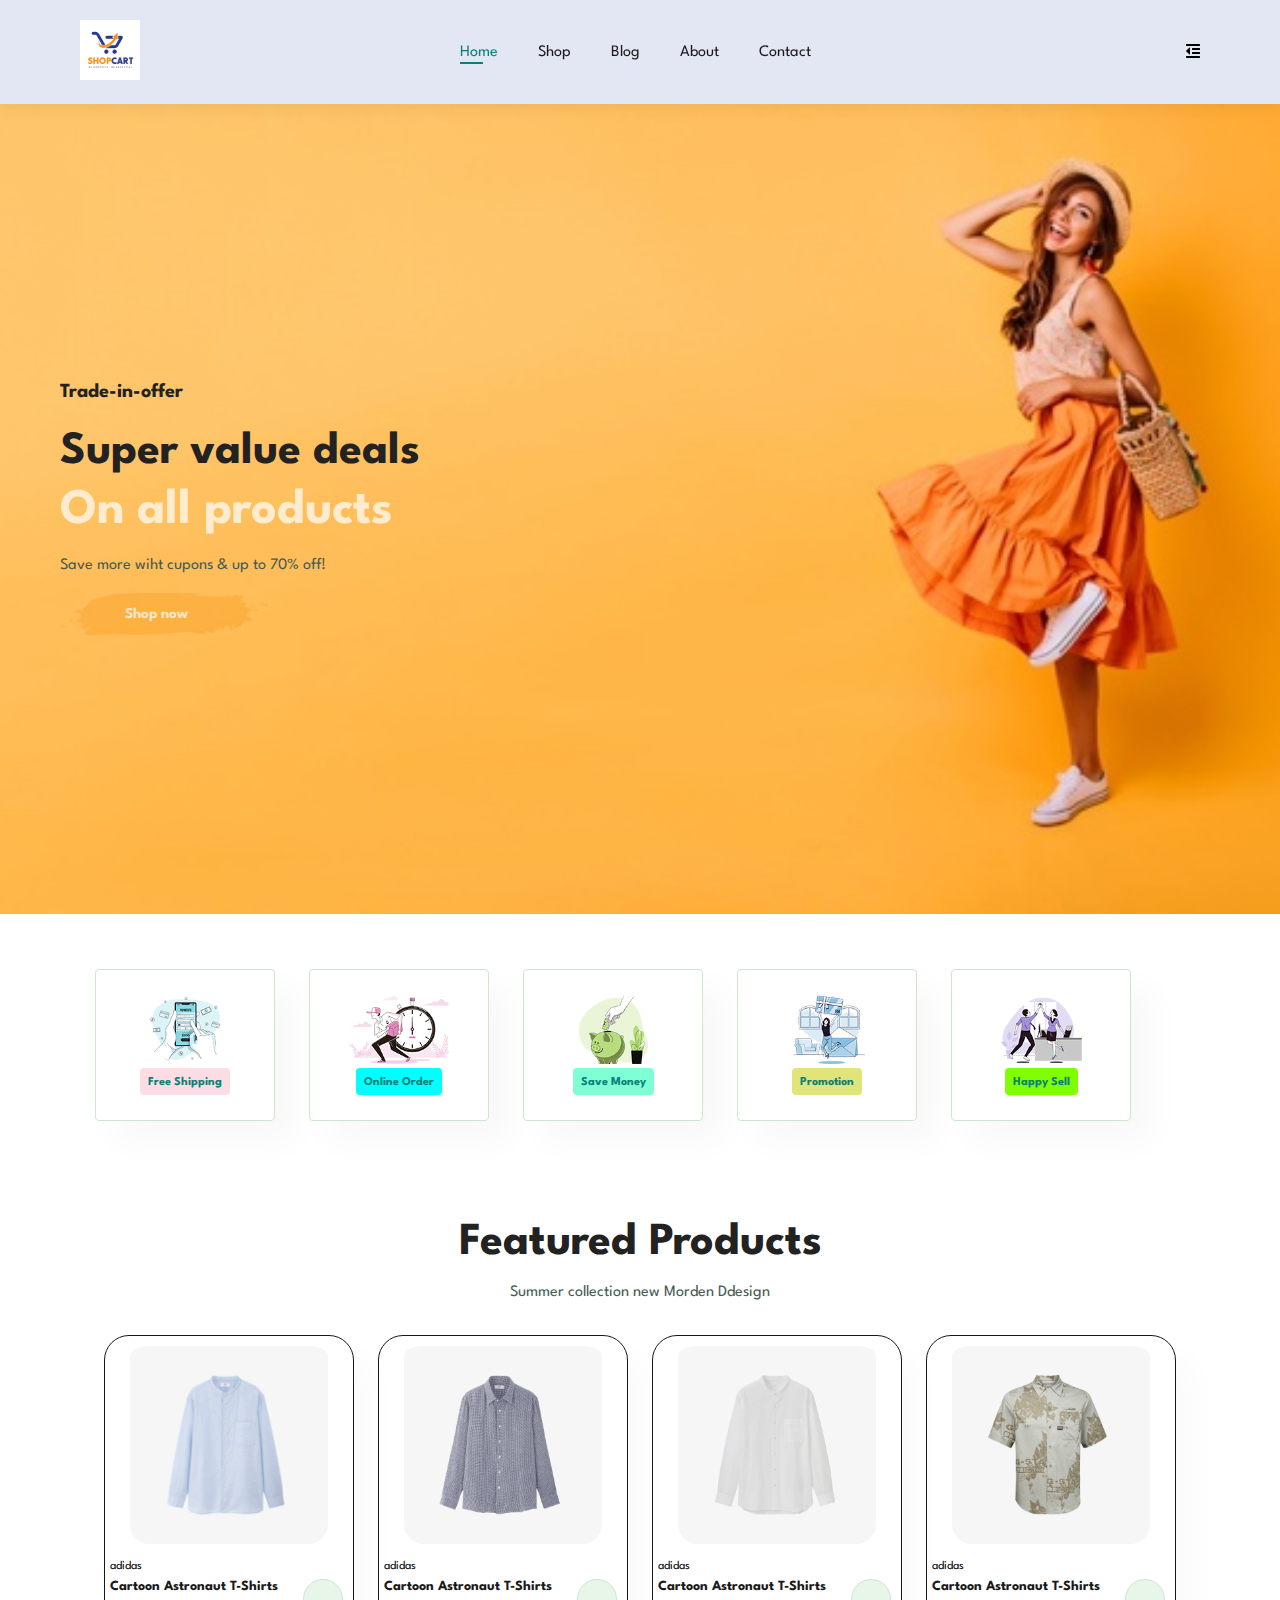
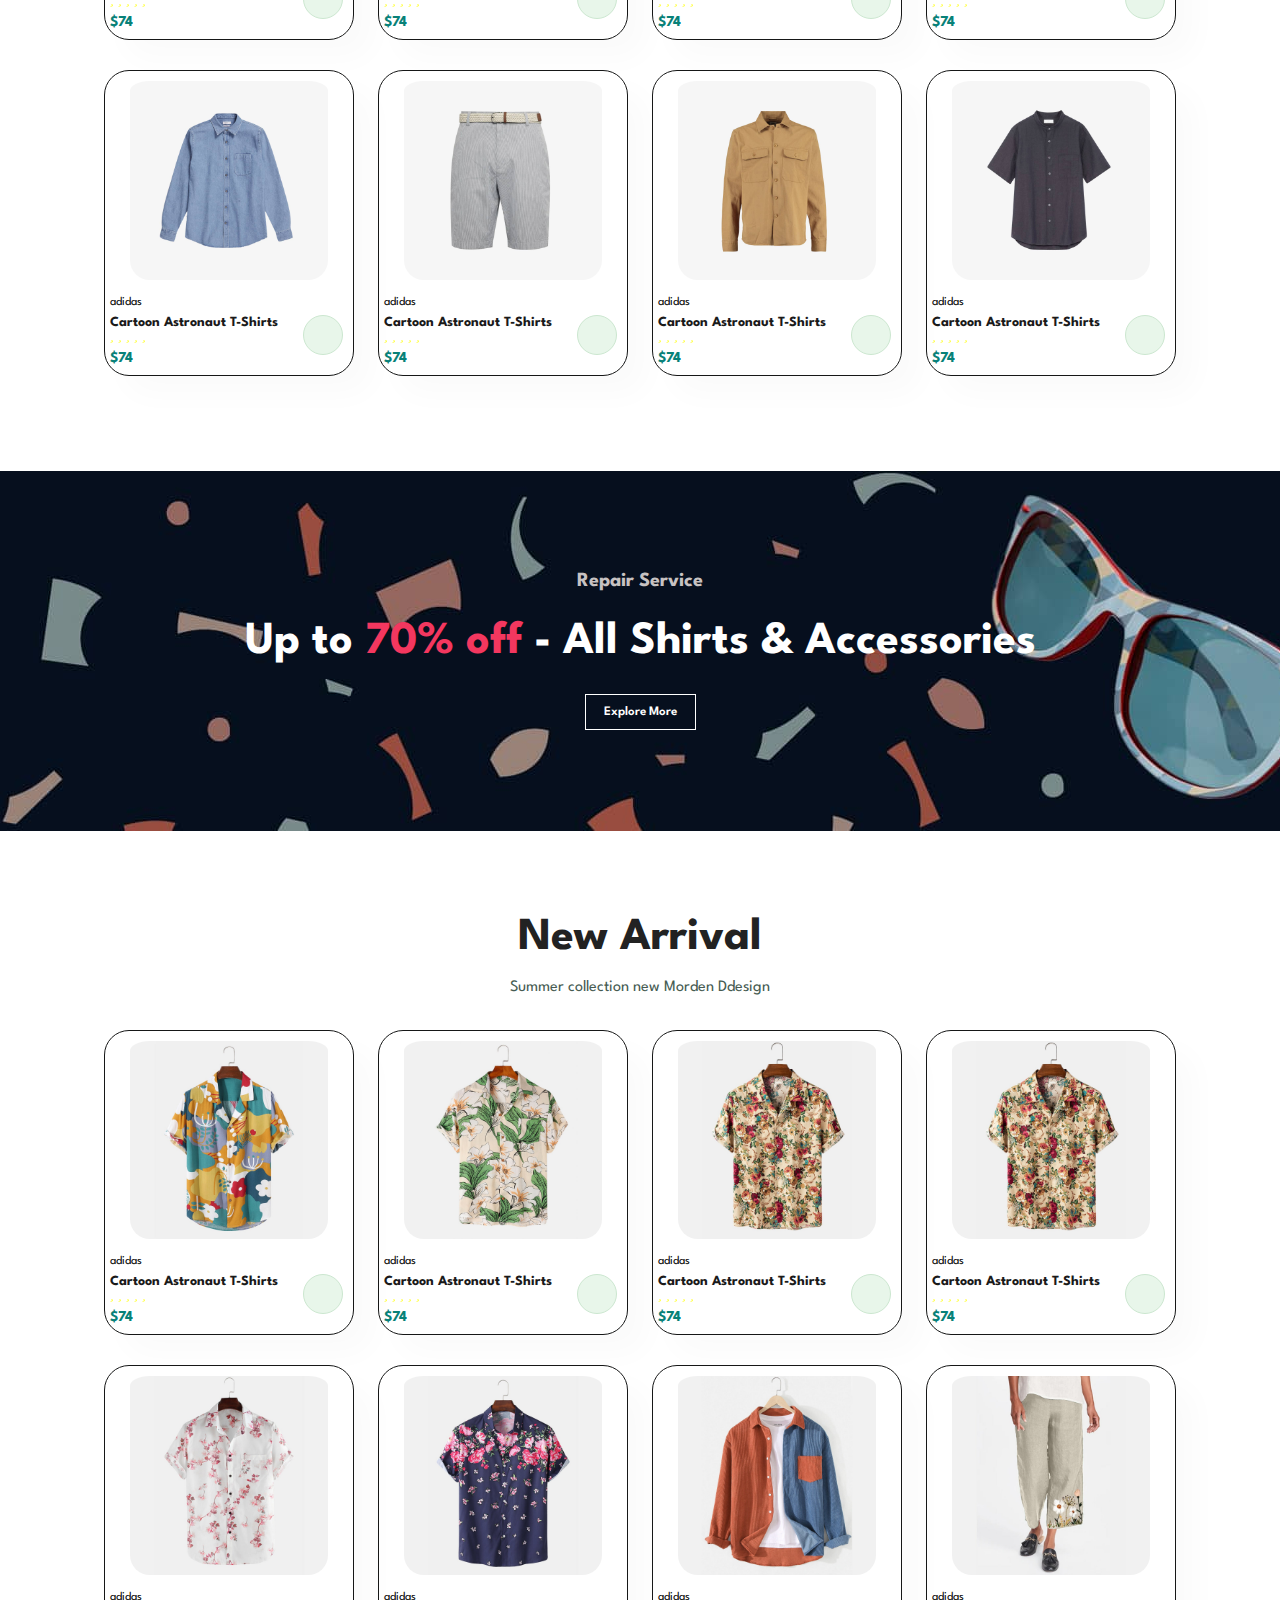
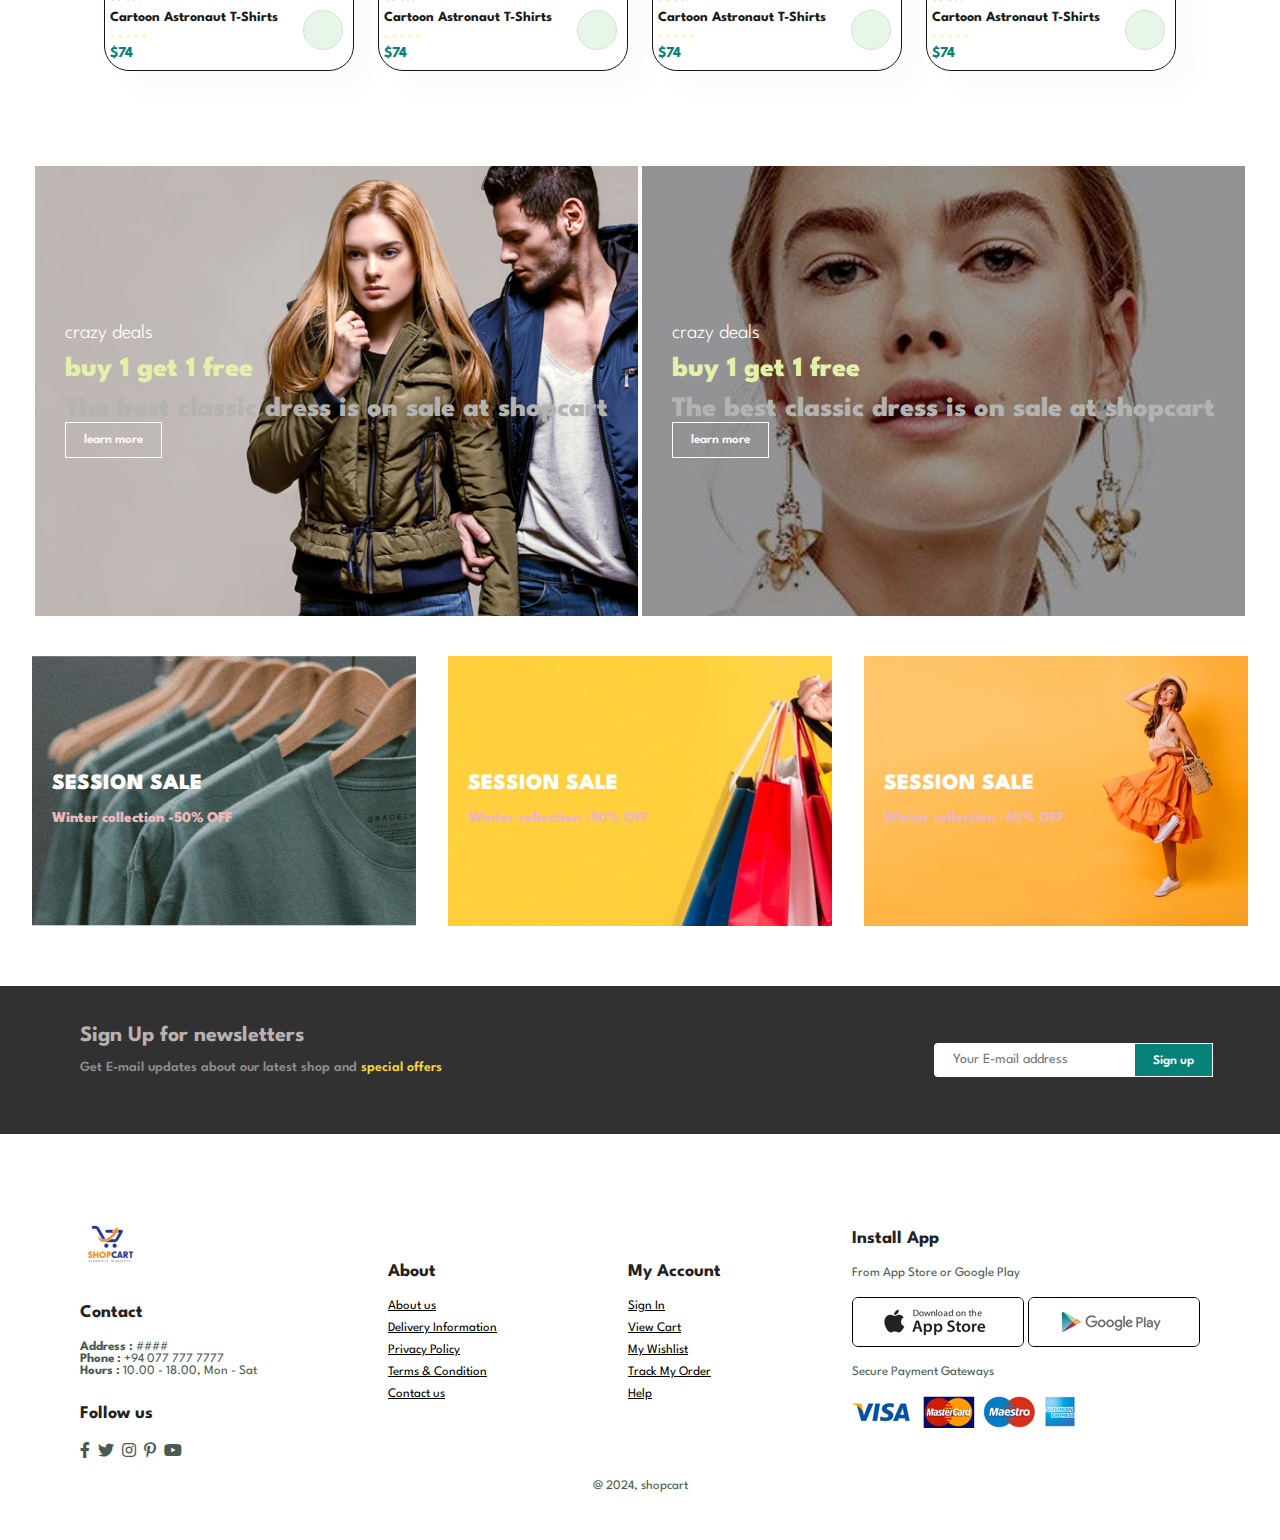
==== commit 051d669f: "close icon added" ====
--- a/index.html
+++ b/index.html
@@ -24,9 +24,11 @@
                     <li><a href="about.html">About</a></li>
                     <li><a href="contact.html">Contact</a></li>
                     <li><a href="#"><i class="fa-solid fa-cart-shopping"></i></a></li>
+                    <a href="#" id="close"><i class="far fa-times"></i></a>
                 </ul>
             </div>
             <div id="mobile">
+                <a href="#"><i class="fa-solid fa-cart-shopping"></i></a>
                 <i id="bar" class="fas fa-outdent"></i>
             </div>
         </section>
--- a/style.css
+++ b/style.css
@@ -557,4 +557,43 @@
 .copyright{
     width: 100%;
     text-align: center;
+}
+
+@media(max-width:799px){
+    #navbar{
+        display: flex;
+        flex-direction: column;
+        align-items: flex-start;
+        position: fixed;
+        top: 0;
+        right: -300px;
+        height: 100vh;
+        width: 300px;
+        background-color: #E3E6F3;
+        box-shadow: 0 40px 60px rgba(0, 0, 0, 0.1);
+        padding: 80px 0 400px 10px;
+        transition: 0.3s;
+    }
+    #navbar li {
+        margin-bottom: 25px;
+    }
+    #navbar.active {
+        right: 0px;
+    }
+    #mobile{
+        display: flex;
+        align-items: center;
+    }
+    #mobile i{
+        color: #1a1a1a;
+        font-size: 24px;
+        padding-left: 20px;
+    }
+    #close{
+        position: absolute;
+        top: 30px;
+        left: 30px;
+        color: #222;
+        font-size: 24px;
+    }
 }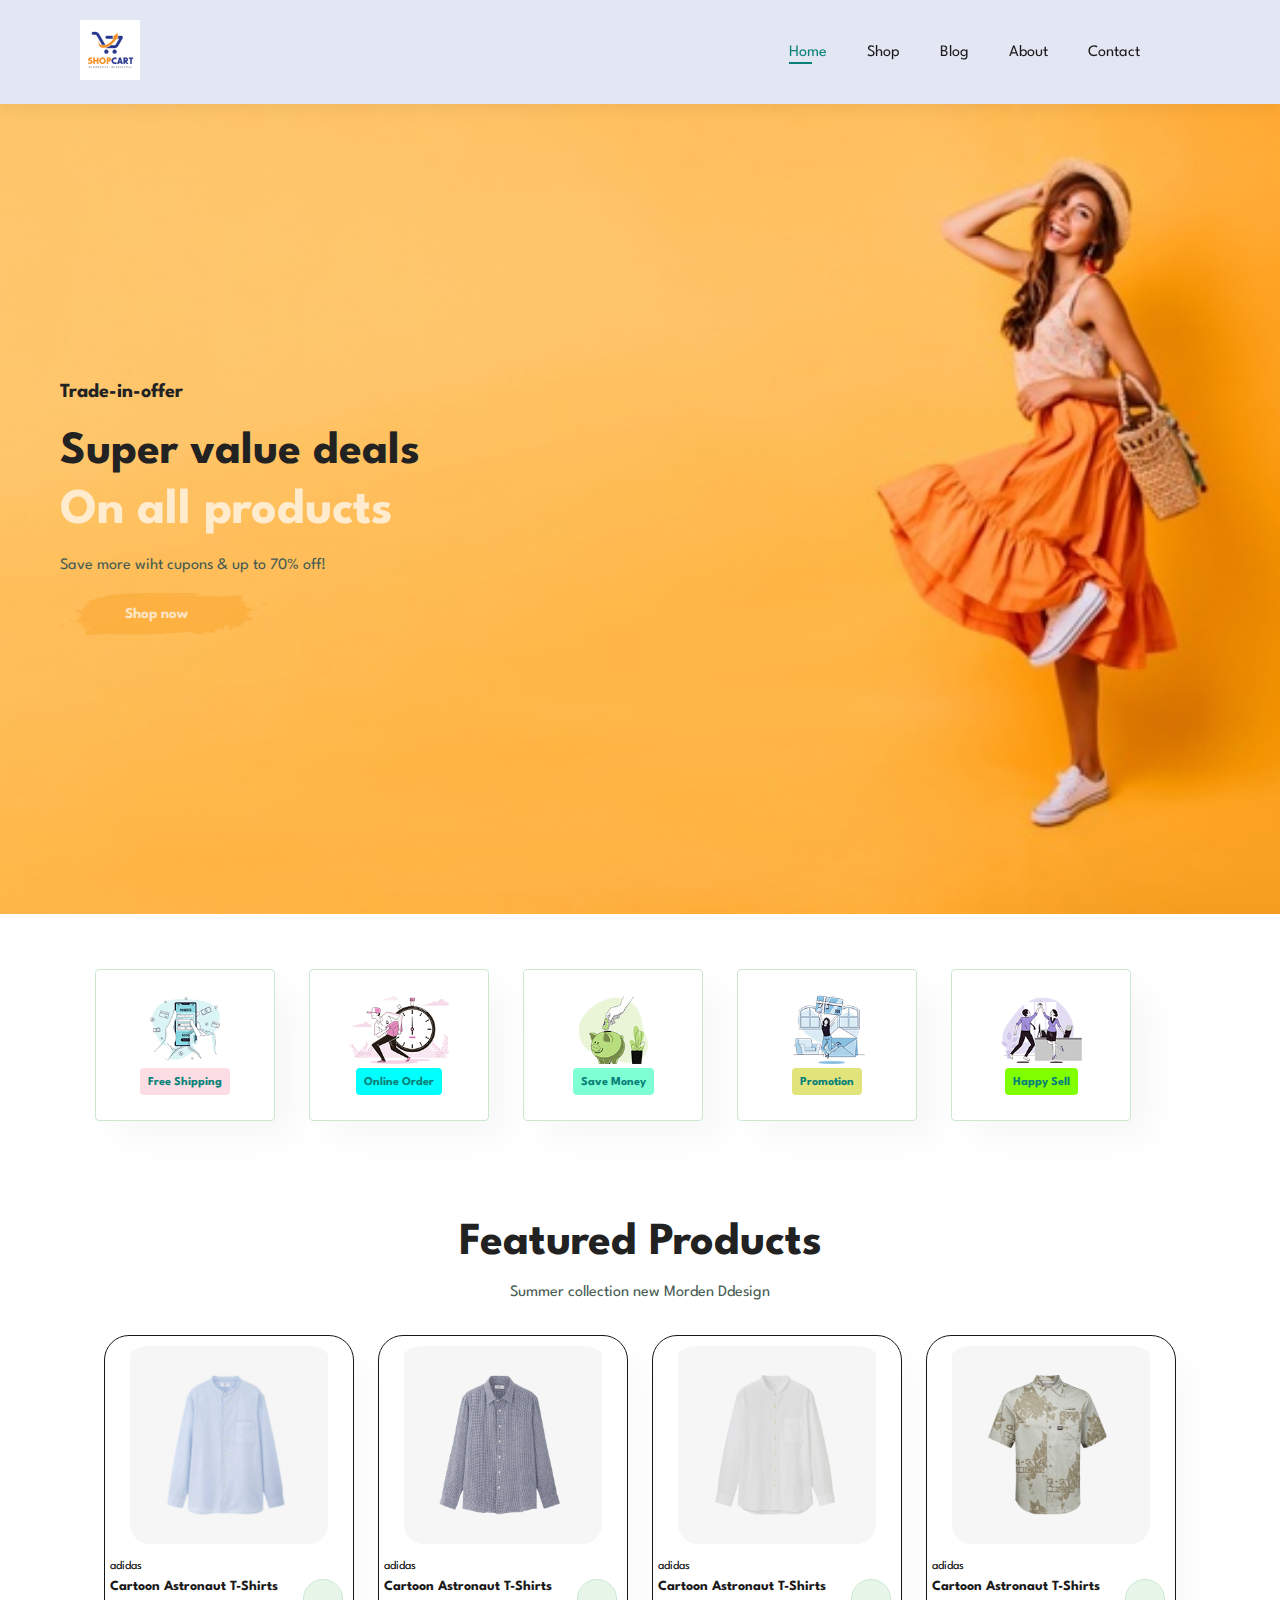
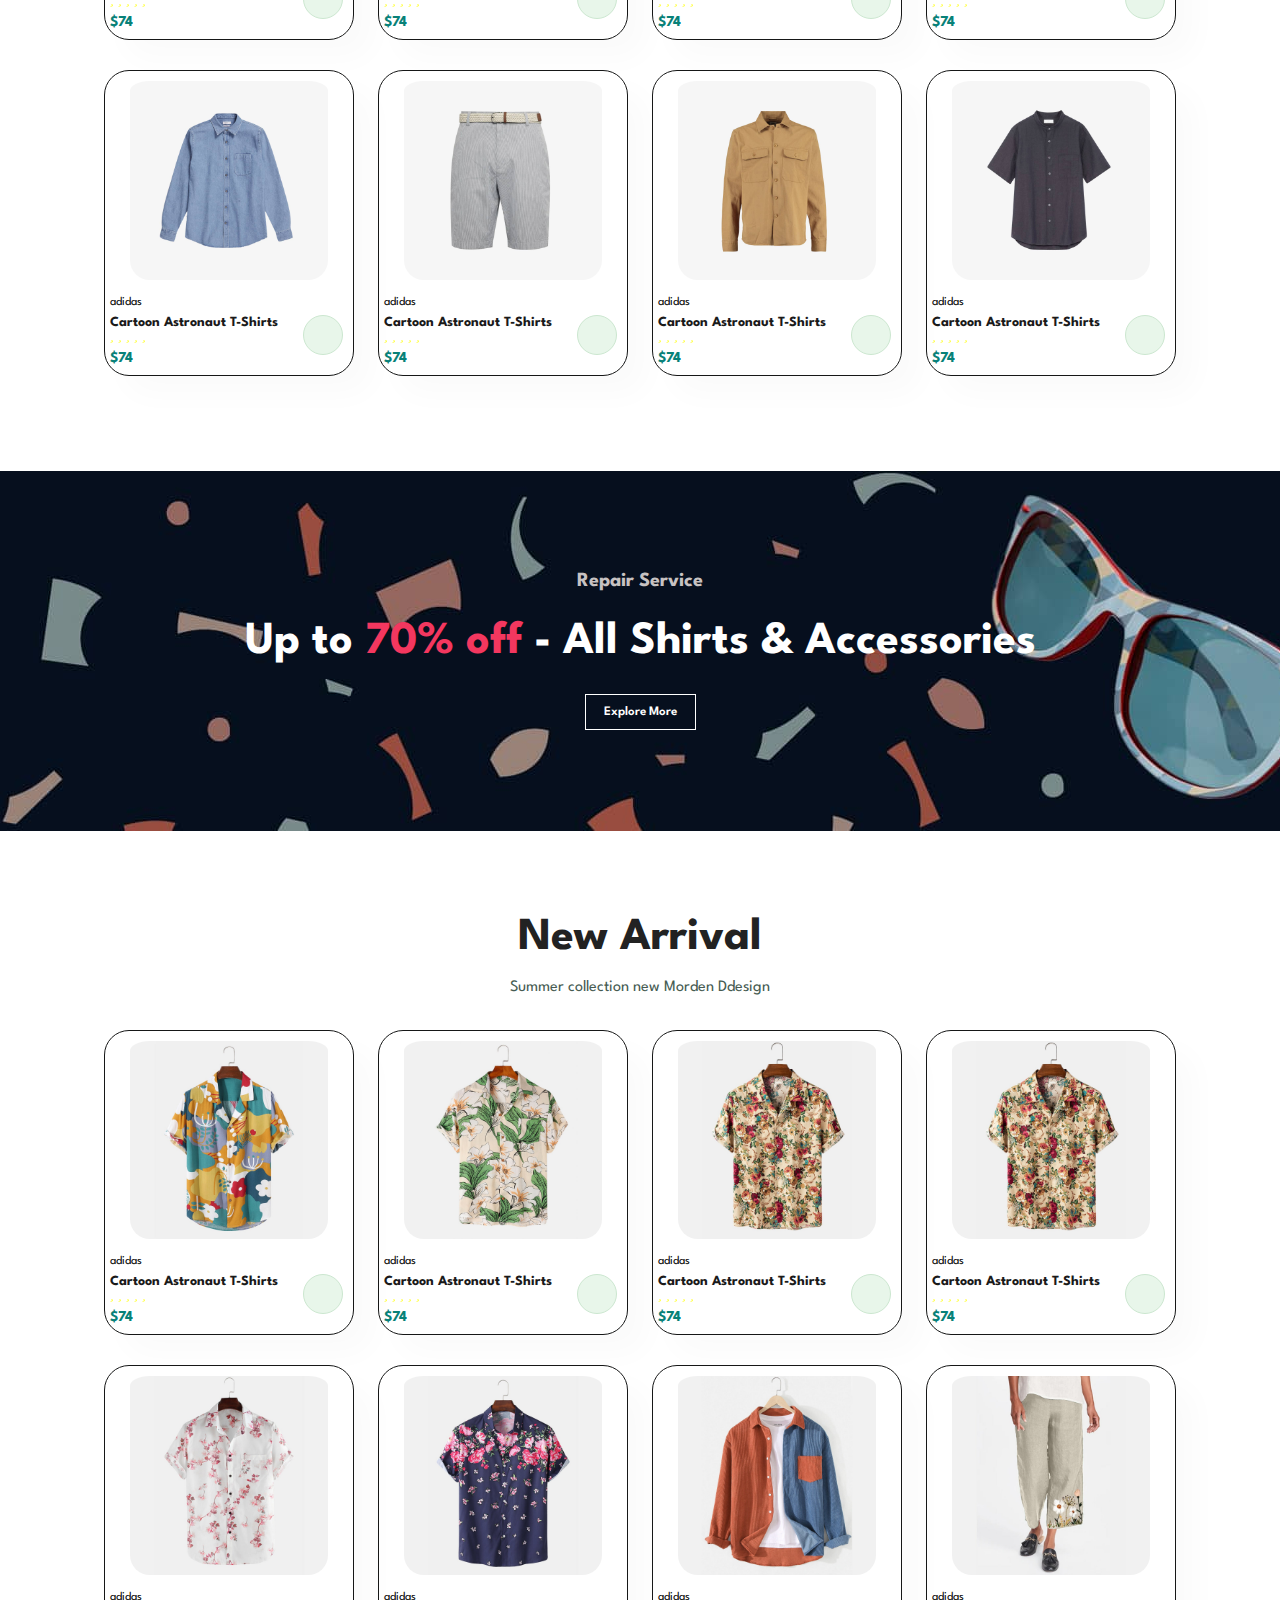
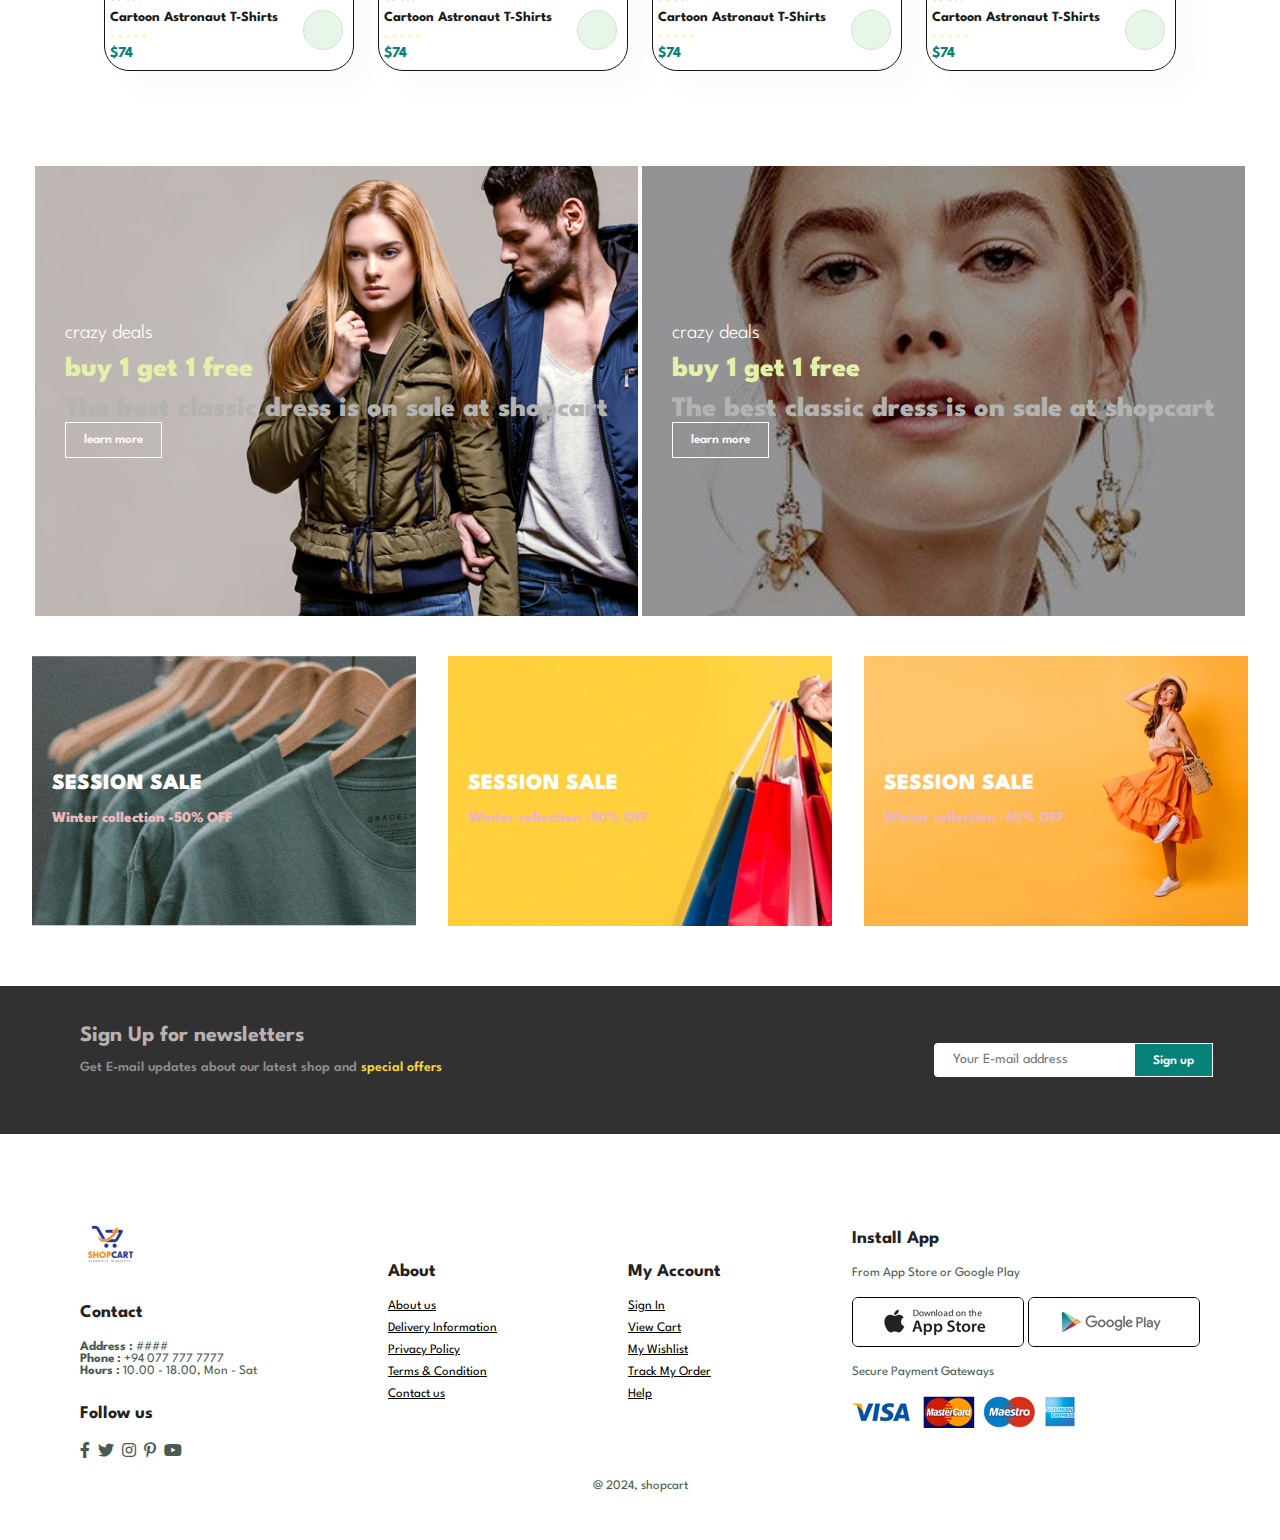
==== commit 990b78a9: "adjusted for a mobile screen" ====
--- a/index.html
+++ b/index.html
@@ -23,7 +23,7 @@
                     <li><a href="blog.html">Blog</a></li>
                     <li><a href="about.html">About</a></li>
                     <li><a href="contact.html">Contact</a></li>
-                    <li><a href="#"><i class="fa-solid fa-cart-shopping"></i></a></li>
+                    <li id="lg-bag"><a href="#"><i class="fa-solid fa-cart-shopping"></i></a></li>
                     <a href="#" id="close"><i class="far fa-times"></i></a>
                 </ul>
             </div>
--- a/style.css
+++ b/style.css
@@ -108,6 +108,15 @@
     position: absolute;
     bottom: -4px;
     left: 20px;
+}
+
+#mobile {
+    display: none;
+    align-items: center;
+}
+
+#close{
+    display: none;
 }
 
 .logo{
@@ -560,6 +569,9 @@
 }
 
 @media(max-width:799px){
+    .section-p1{
+        padding: 40px 40px;
+    }
     #navbar{
         display: flex;
         flex-direction: column;
@@ -590,10 +602,47 @@
         padding-left: 20px;
     }
     #close{
+        display: initial;
         position: absolute;
         top: 30px;
         left: 30px;
         color: #222;
         font-size: 24px;
     }
+    #lg-bag{
+        display: none;
+    }
+    #hero {
+        height: 70vh;
+        padding: 0 80px;
+        background-position: top 30% right 30%;
+    }
+    #feature{
+        justify-content: center;
+    }
+    #feature .fe-box{
+        margin: 15px 15px;
+    }
+    #product1 .pro-container{
+        justify-content: center;
+    }
+    #product1 .pro{
+        margin: 15px;
+    }
+    #banner{
+        height: 20vh;
+    }
+    #sm-banner .banner-box{
+        min-width: 100%;
+        height: 30vh;
+    }
+    #banner3{
+        padding: 0 40px;
+    }
+    #banner3 .banner-box{
+        width: 28%;
+    }
+    #newsletter .form{
+        width:70% ;
+    }
 }